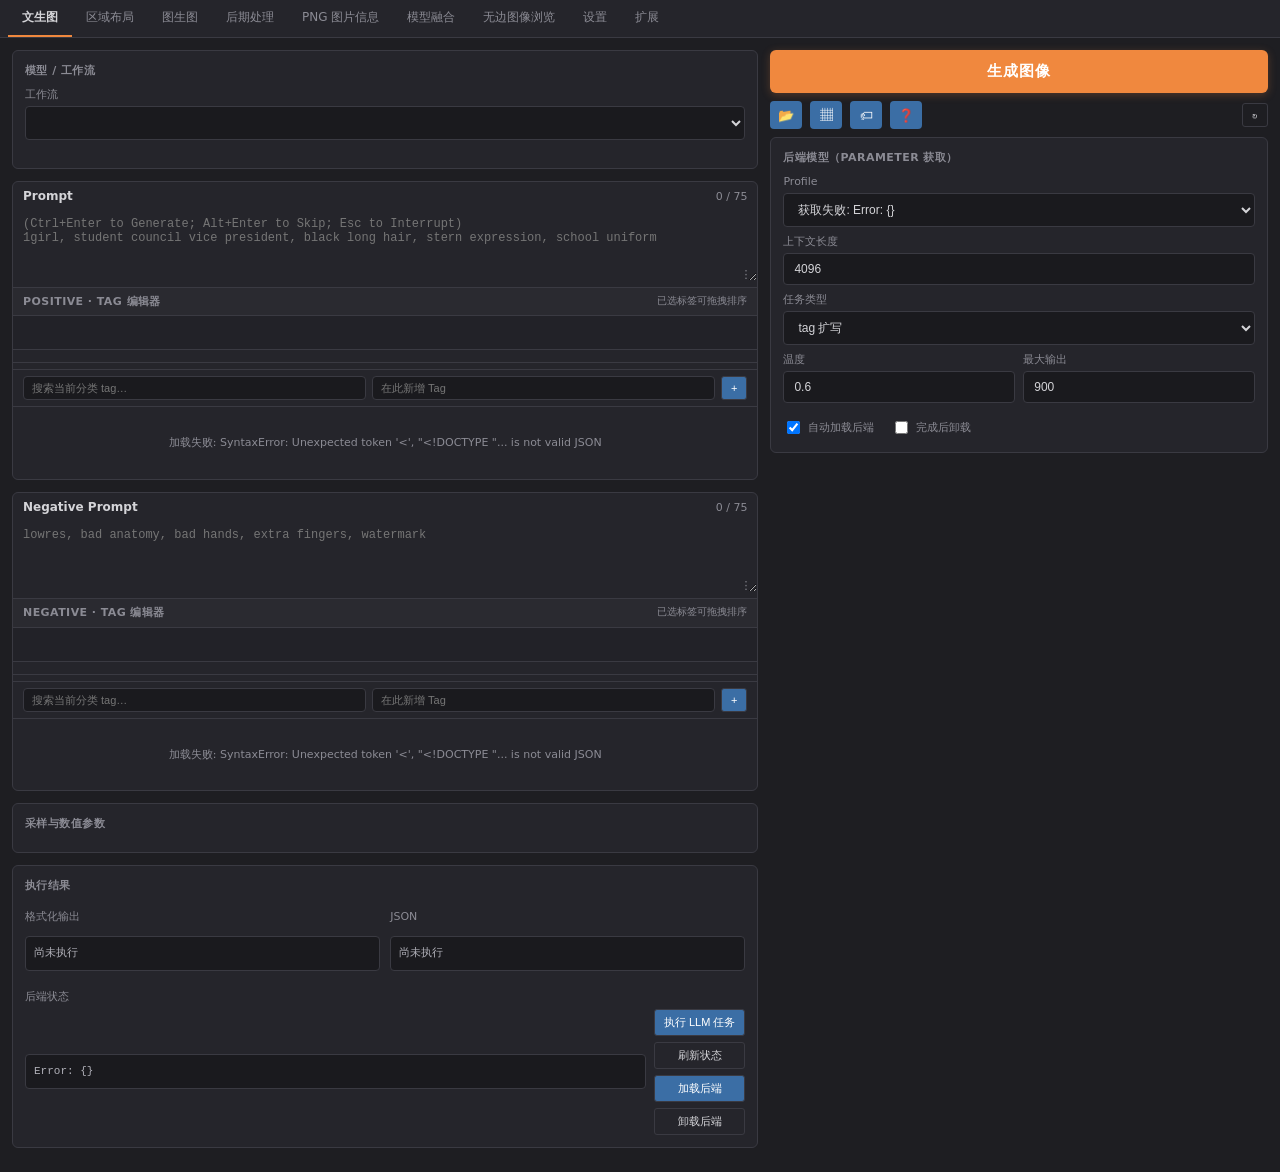
==== frontend/index.html @ 3cb5d64d "feat(region-layout): standalone ComfyUI node with in-canvas box editor StudioSuiteRegionLayout node:" ====
<!doctype html>
<html lang="zh-CN">
<head>
  <meta charset="utf-8">
  <title>webui ntr · Studio Suite</title>
  <style>
    :root {
      --bg: #1e1e22;
      --panel: #25252b;
      --panel2: #2a2a30;
      --border: #3a3a42;
      --text: #d4d4d8;
      --muted: #8b8b94;
      --accent: #f0883e;
      --accent-h: #e07020;
      --btn-blue: #3b6ea5;
      --btn-blue-h: #4a7fb8;
      --green: #4caf50;
      --chip-bg: #2a2a30;
    }
    * { box-sizing: border-box; }
    body {
      margin: 0; background: var(--bg); color: var(--text);
      font: 13px/1.45 "Segoe UI", system-ui, -apple-system, sans-serif;
    }

    /* ── top tab bar ── */
    .tabs {
      display: flex; gap: 0; background: var(--panel);
      border-bottom: 1px solid var(--border); padding: 0 8px; overflow-x: auto;
      position: sticky; top: 0; z-index: 10;
    }
    .tab {
      padding: 9px 14px; cursor: pointer; color: var(--muted);
      border-bottom: 2px solid transparent; white-space: nowrap; user-select: none;
      font-size: 12px;
    }
    .tab:hover { color: var(--text); background: rgba(255,255,255,.03); }
    .tab.active { color: var(--text); border-bottom-color: var(--accent); font-weight: 600; }
    .tab .badge { font-size: 10px; background: var(--panel2); border: 1px solid var(--border); padding: 1px 5px; border-radius: 8px; margin-left: 4px; }

    .main { display: flex; gap: 12px; padding: 12px; max-width: 1400px; margin: 0 auto; align-items: flex-start; }
    .col-left { flex: 3; min-width: 0; }
    .col-right { flex: 2; min-width: 320px; }

    textarea, input, select {
      width: 100%; box-sizing: border-box; padding: 8px 10px;
      border-radius: 4px; border: 1px solid var(--border);
      background: #1a1a1e; color: var(--text); outline: none;
      font-size: 12px;
    }
    textarea:focus, input:focus, select:focus { border-color: var(--btn-blue); }
    textarea { resize: vertical; }

    /* ── Prompt Unit: textarea + tag editor 贴装一体 ── */
    .prompt-unit {
      background: var(--panel);
      border: 1px solid var(--border);
      border-radius: 6px;
      margin-bottom: 12px;
      overflow: hidden;
    }
    .prompt-unit .prompt-wrap {
      position: relative;
      margin-bottom: 0;
      border-bottom: 1px solid var(--border);
    }
    .prompt-unit .prompt-label {
      display: flex; justify-content: space-between; align-items: center;
      font-size: 11px; color: var(--muted);
      padding: 6px 10px 3px;
    }
    .prompt-unit .prompt-label b { color: var(--text); font-weight: 600; font-size: 12px; }
    .prompt-unit .counter { font-size: 11px; color: var(--muted); }
    .prompt-unit textarea {
      min-height: 72px; font-size: 12px; padding-bottom: 20px;
      border: none; border-radius: 0; background: transparent;
      resize: vertical;
    }
    .prompt-unit textarea:focus { border: none; }
    .prompt-unit .resize-grip {
      position: absolute; right: 6px; bottom: 4px;
      color: var(--muted); font-size: 11px; cursor: ns-resize; user-select: none;
    }

    button {
      padding: 7px 12px; border: 1px solid var(--border); border-radius: 4px; cursor: pointer;
      background: var(--btn-blue); color: #fff; font-size: 12px;
    }
    button:hover { background: var(--btn-blue-h); }
    button.primary-generate {
      width: 100%; padding: 12px; font-size: 15px; font-weight: 700; letter-spacing: .08em;
      background: var(--accent); border: none; border-radius: 6px;
      box-shadow: 0 2px 8px rgba(240,136,62,.25);
    }
    button.primary-generate:hover { background: var(--accent-h); }
    button.ghost { background: transparent; border: 1px solid var(--border); color: var(--text); }
    button.ghost:hover { background: var(--panel2); }
    button.small { padding: 5px 9px; font-size: 11px; border-radius: 3px; }
    button.icon-btn { width: 32px; height: 28px; padding: 0; background: var(--btn-blue); border-radius: 4px; font-size: 13px; border: none; }

    .row { display: flex; gap: 8px; align-items: center; }
    .grid2 { display: grid; grid-template-columns: 1fr 1fr; gap: 8px; }
    .card { background: var(--panel); border: 1px solid var(--border); border-radius: 6px; padding: 12px; margin-bottom: 12px; }
    .card h3 { margin: 0 0 8px; font-size: 11px; color: var(--muted); text-transform: uppercase; letter-spacing: .04em; }
    label { display: block; font-size: 11px; color: var(--muted); margin: 7px 0 3px; }
    .inline { display: inline-flex; align-items: center; gap: 5px; margin-right: 12px; font-size: 11px; color: var(--muted); }
    .inline input[type=checkbox] { width: auto; }
    pre { white-space: pre-wrap; word-break: break-word; background: #1a1a1e; border: 1px solid var(--border); padding: 8px; border-radius: 4px; max-height: 300px; overflow: auto; font: 11px/1.5 ui-monospace, Consolas, monospace; color: #b0b0b8; }
    .muted { color: var(--muted); }
    .result-grid { display: grid; grid-template-columns: 1fr 1fr; gap: 10px; }
    .placeholder { color: var(--muted); text-align: center; padding: 40px 10px; }
    details { margin-top: 8px; }
    summary { cursor: pointer; color: var(--muted); font-size: 11px; }
    .status-dot { display: inline-block; width: 8px; height: 8px; border-radius: 999px; background: #f7c948; margin-right: 5px; vertical-align: middle; }
    .status-dot.ok { background: var(--green); }
    .status-dot.err { background: #f85149; }

    /* ── Tag Editor (inside .prompt-unit) ── */
    .tag-editor { background: transparent; }
    .tag-editor-header {
      display: flex; align-items: center; gap: 8px; padding: 6px 10px;
      border-bottom: 1px solid var(--border); background: var(--panel2);
    }
    .tag-editor-header .title { font-size: 11px; font-weight: 600; color: var(--muted); text-transform: uppercase; letter-spacing: .04em; }
    .tag-editor-header .target-hint { font-size: 10px; color: var(--muted); margin-left: auto; }
    .tag-target-btn {
      padding: 3px 9px; font-size: 11px; border-radius: 3px;
      border: 1px solid var(--border); background: transparent; color: var(--muted);
      cursor: pointer;
    }
    .tag-target-btn.active { background: var(--btn-blue); color: #fff; border-color: var(--btn-blue); }
    .tag-target-btn:hover:not(.active) { background: var(--panel2); color: var(--text); }

    .chips-row {
      display: flex; flex-wrap: wrap; gap: 5px; padding: 8px 10px;
      min-height: 34px; border-bottom: 1px solid var(--border);
      background: #222228;
    }
    .chip {
      display: inline-flex; align-items: center; gap: 4px;
      padding: 3px 8px; border-radius: 3px; font-size: 11px;
      border: 1px solid var(--border); background: var(--chip-bg);
      color: var(--text);
      user-select: none;
    }
    .chip.dragging { opacity: .4; }
    .chip .drag-handle {
      cursor: grab; color: var(--muted); font-size: 11px;
      padding: 0 2px; user-select: none; line-height: 1;
    }
    .chip .drag-handle:active { cursor: grabbing; }
    .chip .chip-en { font-weight: 600; }
    .chip .chip-zh { font-size: 10px; color: var(--muted); }
    .chip .chip-del {
      border: none; background: transparent; color: var(--muted);
      cursor: pointer; font-size: 12px; padding: 0 2px; line-height: 1;
    }
    .chip .chip-del:hover { color: #f85149; }

    .cat-tabs {
      display: flex; gap: 4px; flex-wrap: wrap; padding: 6px 10px;
      border-bottom: 1px solid var(--border);
    }
    .cat-tabs.sub { padding-top: 0; }
    .cat-tab {
      padding: 4px 10px; font-size: 11px; border-radius: 3px;
      border: 1px solid var(--border); background: transparent; color: var(--muted);
      cursor: pointer; white-space: nowrap;
    }
    .cat-tab:hover { background: var(--panel2); color: var(--text); }
    .cat-tab.active { background: var(--accent); color: #fff; border-color: var(--accent); }
    .cat-tab.sub-active { background: var(--btn-blue); color: #fff; border-color: var(--btn-blue); }

    .tag-toolbar {
      display: flex; gap: 6px; padding: 6px 10px;
      border-bottom: 1px solid var(--border); align-items: center;
    }
    .tag-toolbar input { flex: 1; font-size: 11px; padding: 5px 8px; }
    .tag-toolbar input#tagCustom { flex: 0 0 160px; }

    .tag-grid {
      display: grid; grid-template-columns: repeat(auto-fill, minmax(110px, 1fr));
      gap: 4px; padding: 8px 10px; max-height: 280px; overflow-y: auto;
    }
    .tag-cell {
      padding: 5px 7px; border-radius: 3px; border: 1px solid var(--border);
      background: var(--panel2); cursor: pointer; text-align: left;
      transition: background .1s;
    }
    .tag-cell:hover { background: var(--btn-blue); border-color: var(--btn-blue); }
    .tag-cell .en { display: block; font-size: 11px; font-weight: 600; color: var(--text); }
    .tag-cell .zh { display: block; font-size: 10px; color: var(--muted); margin-top: 1px; }
    .tag-cell:hover .zh { color: rgba(255,255,255,.7); }
    .tag-empty { grid-column: 1/-1; text-align: center; color: var(--muted); padding: 20px; font-size: 11px; }
    /* Prompt Studio 风格的拖拽态（范本：newbieXmlWizard.js） */
    .chip.is-dragging { opacity: .45; }
    .chip.is-drop-target { outline: 2px solid var(--accent); outline-offset: 1px; }
    .chips-row.is-drop-target { outline: 1px dashed var(--accent); }
  </style>
</head>
<body>

  <!-- top tab bar -->
  <div class="tabs" id="tabbar">
    <div class="tab active" data-tab="txt2img">文生图</div>
    <div class="tab" data-tab="region">区域布局</div>
    <div class="tab" data-tab="img2img">图生图</div>
    <div class="tab" data-tab="postprocess">后期处理</div>
    <div class="tab" data-tab="pnginfo">PNG 图片信息</div>
    <div class="tab" data-tab="modelmerge">模型融合</div>
    <div class="tab" data-tab="extra">无边图像浏览</div>
    <div class="tab" data-tab="settings">设置</div>
    <div class="tab" data-tab="extensions">扩展</div>
  </div>

  <!-- 文生图 panel -->
  <div class="main" id="panel-txt2img">
    <div class="col-left">

      <!-- 模型区（顶部横向，webui 原版位置） -->
      <div class="card">
        <h3>模型 / 工作流</h3>
        <label>工作流</label>
        <select id="wfSelect"><option value="">加载中…</option></select>
        <div id="wfModelRow" style="display:flex; flex-wrap:wrap; gap:10px; margin-top:8px;"></div>
        <div id="wfImageRow" style="display:flex; flex-wrap:wrap; gap:10px; margin-top:8px;"></div>
      </div>

      <div class="card" id="wfGroupCard" style="display:none;">
        <h3>功能开关 · 组</h3>
        <div class="muted" style="font-size:11px;margin-bottom:6px;">取消勾选 = 关闭该功能（组内节点 bypass）</div>
        <div id="wfGroupPanel"></div>
      </div>

      <!-- Positive Prompt Unit: 输入框 + Tag 编辑器 贴装一体（工厂生成） -->
      <div class="prompt-unit" id="posUnit">
        <div class="prompt-wrap">
          <div class="prompt-label"><b>Prompt</b><span class="counter" id="posCounter">0 / 75</span></div>
          <textarea id="positiveBox" placeholder="(Ctrl+Enter to Generate; Alt+Enter to Skip; Esc to Interrupt)&#10;1girl, student council vice president, black long hair, stern expression, school uniform"></textarea>
          <div class="resize-grip">⋮</div>
        </div>
        <div class="tag-editor" id="posEditor">
          <div class="tag-editor-header"><span class="title">Positive · Tag 编辑器</span><span class="target-hint">已选标签可拖拽排序</span></div>
          <div class="chips-row" id="posChips" data-reorder-container="pos"></div>
          <div class="cat-tabs" id="posMainCats"></div>
          <div class="cat-tabs sub" id="posSubCats"></div>
          <div class="tag-toolbar">
            <input id="posSearch" placeholder="搜索当前分类 tag…">
            <input id="posCustom" placeholder="在此新增 Tag">
            <button class="small" id="posAdd">+</button>
          </div>
          <div class="tag-grid" id="posGrid"></div>
        </div>
      </div>

      <!-- Negative Prompt Unit: 输入框 + 自己的 Tag 编辑器（工厂生成） -->
      <div class="prompt-unit" id="negUnit">
        <div class="prompt-wrap">
          <div class="prompt-label"><b>Negative Prompt</b><span class="counter" id="negCounter">0 / 75</span></div>
          <textarea id="negativeBox" placeholder="lowres, bad anatomy, bad hands, extra fingers, watermark"></textarea>
          <div class="resize-grip">⋮</div>
        </div>
        <div class="tag-editor" id="negEditor">
          <div class="tag-editor-header"><span class="title">Negative · Tag 编辑器</span><span class="target-hint">已选标签可拖拽排序</span></div>
          <div class="chips-row" id="negChips" data-reorder-container="neg"></div>
          <div class="cat-tabs" id="negMainCats"></div>
          <div class="cat-tabs sub" id="negSubCats"></div>
          <div class="tag-toolbar">
            <input id="negSearch" placeholder="搜索当前分类 tag…">
            <input id="negCustom" placeholder="在此新增 Tag">
            <button class="small" id="negAdd">+</button>
          </div>
          <div class="tag-grid" id="negGrid"></div>
        </div>
      </div>

      <!-- 采样与数值参数区（tag 编辑器下方，webui 原版位置） -->
      <div class="card">
        <h3>采样与数值参数</h3>
        <div id="wfParamGrid" class="grid2"></div>
      </div>

      <div class="card">
        <h3>执行结果</h3>
        <div class="result-grid">
          <div class="col">
            <label>格式化输出</label>
            <pre id="outputBox">尚未执行</pre>
          </div>
          <div class="col">
            <label>JSON</label>
            <pre id="jsonBox">尚未执行</pre>
          </div>
        </div>
        <label>后端状态</label>
        <div class="row" style="margin-top:4px;">
          <div style="flex:1"><pre id="statusBox" style="max-height:90px;">等待刷新状态...</pre></div>
          <div style="display:flex; flex-direction:column; gap:6px;">
            <button class="small" id="taskRunBtn">执行 LLM 任务</button>
            <button class="small ghost" id="statusBtn">刷新状态</button>
            <button class="small" id="loadBtn">加载后端</button>
            <button class="small ghost" id="unloadBtn">卸载后端</button>
          </div>
        </div>
      </div>
    </div>

    <div class="col-right">
      <button class="primary-generate" id="runBtn">生成图像</button>
      <pre id="wfStatus" style="display:none; max-height:70px; font-size:10px; margin-top:6px;">待提交</pre>
      <div id="wfResult" style="margin-top:8px;"></div>
      <div class="row" style="margin:8px 0;">
        <button class="icon-btn" title="读取提示词/风格" id="btnLoadStyle">📂</button>
        <button class="icon-btn" title="提示词矩阵 / X/Y/Z" id="btnMatrix">▦</button>
        <button class="icon-btn" title="提示词预设 / LoRA" id="btnPresets">🏷</button>
        <button class="icon-btn" title="LoRA 语法教程" id="btnLoraHelp">❓</button>
        <div style="flex:1"></div>
        <button class="small ghost" id="btnRefreshModels">↻</button>
      </div>

      <div class="card" id="loraHelpCard" style="display:none;">
        <h3>LoRA 语法教程</h3>
        <div class="muted" style="font-size:11px;margin-bottom:6px;">与 webui（A1111 / forge）一致，直接写在提示词里</div>
        <pre id="loraHelpBody" style="font-size:11px; white-space:pre-wrap; line-height:1.6; max-height:340px;"></pre>
      </div>

      <div class="card">
        <h3>后端模型（Parameter 获取）</h3>
        <label>Profile</label>
        <select id="backend_profile"><option value="">加载中...</option></select>
        <label>上下文长度</label>
        <input id="context_size" value="4096" type="number" min="0">
        <label>任务类型</label>
        <select id="task_type">
          <option value="expand_anime_tags">tag 扩写</option>
          <option value="translate_anime_tags">tag 翻译</option>
          <option value="normalize_anime_tags">tag 归一化</option>
          <option value="generate_character_design">角色设计</option>
          <option value="generate_outfit_tags">服装生成</option>
          <option value="generate_natural_caption">自然语言描述</option>
          <option value="vision_tagging">视觉打标</option>
        </select>
        <div class="grid2">
          <div>
            <label>温度</label>
            <input id="temperature" value="0.6" type="number" step="0.05">
          </div>
          <div>
            <label>最大输出</label>
            <input id="max_tokens" value="900" type="number" step="32">
          </div>
        </div>
        <div style="margin-top:8px;">
          <label class="inline"><input type="checkbox" id="auto_load_backend" checked> 自动加载后端</label>
          <label class="inline"><input type="checkbox" id="unload_after_run"> 完成后卸载</label>
        </div>
      </div>
    </div>
  </div>

  <!-- placeholder panels -->
  <div class="placeholder" id="panel-img2img" style="display:none;">图生图（待接入：对应 ComfyUI 工作流 json 导入）</div>
  <div class="placeholder" id="panel-postprocess" style="display:none;">后期处理（待接入）</div>
  <div class="placeholder" id="panel-pnginfo" style="display:none;">PNG 图片信息（待接入）</div>
  <div class="placeholder" id="panel-modelmerge" style="display:none;">模型融合（待接入）</div>
  <div class="placeholder" id="panel-extra" style="display:none;">无边图像浏览（待接入）</div>
  <div class="placeholder" id="panel-settings" style="display:none;">设置（待接入：后端加载 / 卸载 / 端口 114514）</div>
  <div class="placeholder" id="panel-extensions" style="display:none;">扩展（待接入）</div>

  <!-- 区域布局 panel -->
  <div class="main" id="panel-region" style="display:none;">
    <div class="col-left">
      <div class="card">
        <h3>参考图</h3>
        <input type="file" id="regionFile" accept="image/*" style="font-size:11px;">
        <div id="regionDropZone" tabindex="0" style="margin-top:8px; border:1px dashed var(--border); border-radius:6px; padding:10px; outline:none;">
          <div class="muted" style="font-size:11px;">点击上方选择文件 · Ctrl+V 粘贴图片 · 也可把图片拖到此处或画布</div>
          <div class="muted" id="regionImageStatus" style="font-size:11px; margin-top:4px;">未载入参考图（仍可在默认画布上画框）</div>
        </div>
        <div class="row" style="margin-top:8px;">
          <button class="small ghost" id="regionClearImage">清除参考图</button>
          <span class="muted" style="font-size:11px;">参考图只用于对准，不写入草稿；框与文本会保留</span>
        </div>
      </div>

      <div class="card">
        <h3>画框</h3>
        <div class="row" style="margin-bottom:6px; flex-wrap:wrap;">
          <button class="small ghost" id="regionUndo" title="Ctrl+Z">撤销</button>
          <button class="small ghost" id="regionRedo" title="Ctrl+Y / Ctrl+Shift+Z">重做</button>
          <button class="small ghost" id="regionDeleteAll">删除选中</button>
          <span class="muted" style="font-size:11px;">空白拖拽建框 · 单击选中 · Ctrl+点击加选 · Delete 删除</span>
        </div>
        <div id="regionStage" style="position:relative; width:100%; max-width:820px;">
          <canvas id="regionBase" style="display:block; width:100%; height:auto; border-radius:4px; background:#141416;"></canvas>
          <canvas id="regionDraw" style="position:absolute; left:0; top:0; width:100%; height:100%; cursor:crosshair; touch-action:none;"></canvas>
        </div>
        <div class="muted" id="regionCanvasHint" style="font-size:11px; margin-top:6px;"></div>
      </div>
    </div>

    <div class="col-right">
      <div class="card" id="regionProps" style="display:none;">
        <h3 id="regionSelTitle">选中框</h3>
        <label>角色</label>
        <select id="regionRole">
          <option value="obj">object（物体/人物）</option>
          <option value="text">text（画面文字）</option>
        </select>
        <div id="regionLiteralWrap" style="display:none;">
          <label>literalText（逐字内容 · 永不翻译）</label>
          <textarea id="regionLiteral" rows="2" placeholder="例如：HAPPY BIRTHDAY"></textarea>
        </div>
        <label>自然语言描述（中文）</label>
        <textarea id="regionNlZh" rows="2" placeholder="例如：左侧戴红帽的人物"></textarea>
        <label>自然语言描述（English）</label>
        <textarea id="regionNlEn" rows="2" placeholder="e.g. a person with a red hood on the left"></textarea>
        <label>Tag（插入时自动小写、空格转下划线）</label>
        <div class="row" style="align-items:stretch;">
          <input id="regionTagInput" placeholder="输入 tag 后回车">
          <button class="small" id="regionTagAdd">+</button>
        </div>
        <div class="chips-row" id="regionChips" style="padding:8px 0; border-bottom:none; background:transparent;"></div>
        <div class="muted" style="font-size:11px;">chips 可拖拽排序 · 导出时按此顺序</div>
        <label class="inline" style="margin-top:8px;"><input type="checkbox" id="regionMuted"> 静音（导出时跳过此框）</label>
        <div class="row" style="margin-top:8px;">
          <button class="small" id="regionDeleteBtn">删除此框</button>
          <span class="muted" id="regionBBoxInfo" style="font-size:11px;"></span>
        </div>
      </div>

      <div id="regionGlobal">
        <div class="card">
          <h3>全局</h3>
          <div class="grid2">
            <div>
              <label>画布宽（px）</label>
              <input id="regionCanvasW" type="number" min="16" max="4096" step="16" value="1024">
            </div>
            <div>
              <label>画布高（px）</label>
              <input id="regionCanvasH" type="number" min="16" max="4096" step="16" value="1024">
            </div>
          </div>
          <label>全局 caption（中文）</label>
          <textarea id="regionCaptionZh" rows="2" placeholder="整张图的自然语言描述"></textarea>
          <label>全局 caption（English）</label>
          <textarea id="regionCaptionEn" rows="2" placeholder="High level description of the whole image"></textarea>
          <div class="muted" style="font-size:11px; margin-top:6px;">导出时英文优先，英文为空回退中文；MOSS 要求宽高都是 16 的倍数。</div>
        </div>

        <div class="card">
          <h3>导出</h3>
          <div class="row" style="flex-wrap:wrap; margin-bottom:6px;">
            <b style="font-size:11px; min-width:86px;">MOSS layout</b>
            <button class="small" data-region-export="moss" data-region-action="copy">复制</button>
            <button class="small ghost" data-region-export="moss" data-region-action="download">下载</button>
            <button class="small ghost" data-region-export="moss" data-region-action="send">发送到正向框</button>
          </div>
          <div class="row" style="flex-wrap:wrap; margin-bottom:6px;">
            <b style="font-size:11px; min-width:86px;">Ideogram 4</b>
            <button class="small" data-region-export="ideogram" data-region-action="copy">复制</button>
            <button class="small ghost" data-region-export="ideogram" data-region-action="download">下载</button>
          </div>
          <div class="row" style="flex-wrap:wrap; margin-bottom:6px;">
            <b style="font-size:11px; min-width:86px;">通用 jsonl</b>
            <button class="small" data-region-export="jsonl" data-region-action="copy">复制</button>
            <button class="small ghost" data-region-export="jsonl" data-region-action="download">下载</button>
          </div>
          <label class="inline"><input type="checkbox" id="regionJsonlPerRegion"> jsonl 一行一 region</label>
          <div class="row" style="flex-wrap:wrap; margin:6px 0;">
            <b style="font-size:11px; min-width:86px;">Tag 行</b>
            <button class="small" data-region-export="taglines" data-region-action="copy">复制</button>
            <button class="small ghost" data-region-export="taglines" data-region-action="download">下载</button>
            <button class="small ghost" data-region-export="taglines" data-region-action="send">发送到正向框</button>
          </div>
          <div class="muted" id="regionExportStatus" style="font-size:11px; min-height:16px;"></div>
          <div class="muted" id="regionTokenInfo" style="font-size:11px; margin-top:6px;"></div>
        </div>
      </div>
    </div>
  </div>

  <script>
    const $ = (id) => document.getElementById(id);

    async function requestJson(url, options = {}) {
      const resp = await fetch(url, options);
      const data = await resp.json().catch(() => ({}));
      if (!resp.ok) throw new Error(JSON.stringify(data) || resp.statusText);
      return data;
    }

    // ── tabs ──
    document.querySelectorAll(".tab").forEach((tab) => {
      tab.addEventListener("click", () => {
        document.querySelectorAll(".tab").forEach((t) => t.classList.remove("active"));
        tab.classList.add("active");
        document.querySelectorAll(".main, .placeholder").forEach((p) => (p.style.display = "none"));
        const panel = $("panel-" + tab.dataset.tab);
        if (panel) panel.style.display = (tab.dataset.tab === "txt2img" || tab.dataset.tab === "region") ? "flex" : "block";
      });
    });

    // ── counters ──
    function tokenEstimate(text) {
      let t = 0;
      for (const ch of text) t += ch.charCodeAt(0) > 127 ? 1 : 0.3;
      return Math.round(t);
    }
    function updateCounters() {
      $("posCounter").textContent = tokenEstimate($("positiveBox").value) + " / 75";
      $("negCounter").textContent = tokenEstimate($("negativeBox").value) + " / 75";
    }
    $("positiveBox").addEventListener("input", updateCounters);
    $("negativeBox").addEventListener("input", updateCounters);

    ["positiveBox", "negativeBox"].forEach((id) => {
      $(id).addEventListener("keydown", (e) => {
        if (e.ctrlKey && e.key === "Enter") runTask();
      });
    });

    // ── 区域布局：适配器（纯函数，node 测试抽取本块）────────────────
    // == REGION_ADAPTERS_BEGIN ==
    // 不依赖 DOM；全部坐标转换集中在这里。
    window.RegionAdapters = (() => {
      const SCHEMA = "prompt-studio/region-v1";

      function rint(v) {
        const n = Math.round(v);
        return n === 0 ? 0 : n;
      }

      function asDoc(doc) {
        if (!doc || typeof doc !== "object") throw new Error("doc 无效");
        const canvas = doc.canvas || {};
        const rawW = canvas.w !== undefined ? canvas.w : canvas.width;
        const rawH = canvas.h !== undefined ? canvas.h : canvas.height;
        const w = Math.round(Number(rawW));
        const h = Math.round(Number(rawH));
        return {
          w: isFinite(w) ? w : 0,
          h: isFinite(h) ? h : 0,
          global: doc.global || {},
          regions: Array.isArray(doc.regions) ? doc.regions : [],
          image: typeof doc.image === "string" ? doc.image : "",
        };
      }

      function bboxOf(region) {
        const b = region && region.bbox;
        if (!Array.isArray(b) || b.length !== 4) return null;
        const n = b.map((v) => Number(v));
        if (n.some((v) => !isFinite(v))) return null;
        return [
          Math.max(0, Math.min(1, Math.min(n[0], n[2]))),
          Math.max(0, Math.min(1, Math.min(n[1], n[3]))),
          Math.max(0, Math.min(1, Math.max(n[0], n[2]))),
          Math.max(0, Math.min(1, Math.max(n[1], n[3]))),
        ];
      }

      function hasArea(b) {
        return !!b && b[2] - b[0] > 0 && b[3] - b[1] > 0;
      }

      function tagList(region) {
        const raw = Array.isArray(region && region.tags) ? region.tags : [];
        const out = [];
        for (const t of raw) {
          const s = typeof t === "string" ? t : (t && t.tag) || "";
          const value = String(s).trim();
          if (value) out.push(value);
        }
        return out;
      }

      function nlText(region, withTags) {
        const nl = (region && region.nl) || {};
        const en = String(nl.en || "").trim();
        const zh = String(nl.zh || "").trim();
        if (en) return en;
        if (zh) return zh;
        return withTags ? tagList(region).join(", ") : "";
      }

      function literalOf(region) {
        return typeof (region && region.literalText) === "string" ? region.literalText : "";
      }

      function activeRegions(doc) {
        const out = [];
        for (const region of doc.regions) {
          if (!region || region.muted) continue;
          const b = bboxOf(region);
          if (!hasArea(b)) continue;
          out.push({ region: region, bbox: b });
        }
        return out;
      }

      function toMoss(doc) {
        const d = asDoc(doc);
        if (!d.w || d.w % 16 !== 0) {
          throw new Error("MOSS 导出要求画布宽度是 16 的倍数（当前 " + (d.w || "未设置") + "），请在全局区调整画布尺寸");
        }
        if (!d.h || d.h % 16 !== 0) {
          throw new Error("MOSS 导出要求画布高度是 16 的倍数（当前 " + (d.h || "未设置") + "），请在全局区调整画布尺寸");
        }
        const items = [];
        for (const entry of activeRegions(d)) {
          const region = entry.region;
          const bbox = entry.bbox;
          const item = {
            label: region.role === "text" ? "text" : "object",
            caption: nlText(region, true),
            bbox: [
              rint(bbox[1] * d.h - d.h / 2),
              rint(bbox[0] * d.w - d.w / 2),
              rint(bbox[3] * d.h - d.h / 2),
              rint(bbox[2] * d.w - d.w / 2),
            ],
          };
          if (region.role === "text") {
            const literal = literalOf(region);
            if (literal) item.text = literal;
          }
          items.push(item);
        }
        return {
          summary: { meta: [], canvas: "single", caption: String(d.global.caption_en || d.global.caption_zh || "") },
          items: items,
          bbox_coord_space: "abs_centralized",
          bbox_format: "yxyx",
        };
      }

      function toIdeogram(doc) {
        const d = asDoc(doc);
        const elements = [];
        for (const entry of activeRegions(d)) {
          const region = entry.region;
          const bbox = entry.bbox;
          const box = [
            rint(bbox[1] * 1000),
            rint(bbox[0] * 1000),
            rint(bbox[3] * 1000),
            rint(bbox[2] * 1000),
          ];
          if (region.role === "text") {
            elements.push({
              type: "text",
              bbox: box,
              text: literalOf(region),
              desc: nlText(region, false),
            });
          } else {
            elements.push({ type: "obj", bbox: box, desc: nlText(region, true) });
          }
        }
        return {
          high_level_description: String(d.global.caption_en || d.global.caption_zh || ""),
          style_description: { aesthetics: "", lighting: "", photo: "", medium: "", color_palette: [] },
          compositional_deconstruction: { background: "", elements: elements },
        };
      }

      function toGenericJsonl(doc, perRegion) {
        const d = asDoc(doc);
        const caption = String(d.global.caption_en || d.global.caption_zh || "");
        const regions = activeRegions(d).map((entry) => ({
          bbox: [entry.bbox[0], entry.bbox[1], entry.bbox[2], entry.bbox[3]].map((v) => Number(v.toFixed(4))),
          prompt: nlText(entry.region, false),
          tags: tagList(entry.region),
        }));
        if (perRegion) {
          return regions
            .map((r) => JSON.stringify({ image: d.image, bbox: r.bbox, prompt: r.prompt, tags: r.tags }))
            .join("\n");
        }
        return JSON.stringify({
          image: d.image,
          width: d.w,
          height: d.h,
          caption: caption,
          regions: regions,
        });
      }

      function toTagLines(doc) {
        const d = asDoc(doc);
        const lines = [];
        for (const entry of activeRegions(d)) {
          const region = entry.region;
          const parts = [];
          const tags = tagList(region).join(", ");
          if (tags) parts.push(tags);
          const nl = nlText(region, false);
          if (nl) parts.push(nl);
          let line = parts.join(", ");
          if (region.role === "text") {
            const literal = literalOf(region);
            if (literal) line = 'text: "' + literal.replace(/"/g, '\\"') + '" | ' + line;
          }
          if (!line) continue;
          lines.push(line);
        }
        return lines.join("\n");
      }

      function parseJson(input, label) {
        if (typeof input === "string") {
          try {
            return JSON.parse(input);
          } catch (err) {
            throw new Error(label + " JSON 解析失败：" + err.message);
          }
        }
        if (input && typeof input === "object") return input;
        throw new Error(label + " 输入不是有效的 JSON");
      }

      function fromIdeogram(input) {
        const json = parseJson(input, "Ideogram");
        const elements = json && json.compositional_deconstruction && json.compositional_deconstruction.elements;
        if (!Array.isArray(elements)) throw new Error("Ideogram JSON 缺少 compositional_deconstruction.elements 数组");
        const regions = elements.map((element, index) => {
          if (!element || !Array.isArray(element.bbox) || element.bbox.length !== 4) {
            throw new Error("Ideogram elements[" + index + "] 缺少 4 项 bbox");
          }
          const n = element.bbox.map((v) => Number(v));
          if (n.some((v) => !isFinite(v))) throw new Error("Ideogram elements[" + index + "] bbox 含非法数值");
          const role = element.type === "text" ? "text" : "obj";
          return {
            id: "r" + (index + 1),
            bbox: [
              Math.max(0, Math.min(1, Math.min(n[1], n[3]) / 1000)),
              Math.max(0, Math.min(1, Math.min(n[0], n[2]) / 1000)),
              Math.max(0, Math.min(1, Math.max(n[1], n[3]) / 1000)),
              Math.max(0, Math.min(1, Math.max(n[0], n[2]) / 1000)),
            ],
            role: role,
            literalText: role === "text" && typeof element.text === "string" ? element.text : "",
            nl: { zh: "", en: typeof element.desc === "string" ? element.desc : "" },
            tags: [],
            muted: false,
            linkedTo: null,
          };
        });
        return {
          schema: SCHEMA,
          canvas: { w: 1024, h: 1024 },
          global: { caption_zh: "", caption_en: String(json.high_level_description || "") },
          regions: regions,
        };
      }

      function fromMoss(input, canvas) {
        const json = parseJson(input, "MOSS");
        if (!json || !Array.isArray(json.items)) throw new Error("MOSS JSON 缺少 items 数组");
        if (json.bbox_format && json.bbox_format !== "yxyx") {
          throw new Error("暂不支持 MOSS bbox_format=" + json.bbox_format + "（仅支持 yxyx）");
        }
        if (json.bbox_coord_space && json.bbox_coord_space !== "abs_centralized") {
          throw new Error("暂不支持 MOSS bbox_coord_space=" + json.bbox_coord_space + "（仅支持 abs_centralized）");
        }
        const size = canvas || {};
        const rawW = size.w !== undefined ? size.w : (size.width !== undefined ? size.width : (json.width || (json.canvas && json.canvas.w)));
        const rawH = size.h !== undefined ? size.h : (size.height !== undefined ? size.height : (json.height || (json.canvas && json.canvas.h)));
        const w = Math.round(Number(rawW));
        const h = Math.round(Number(rawH));
        if (!isFinite(w) || !isFinite(h) || !w || !h) {
          throw new Error("MOSS JSON 不含画布宽高，无法反归一化；请传入 {w,h}");
        }
        const regions = json.items.map((item, index) => {
          if (!item || !Array.isArray(item.bbox) || item.bbox.length !== 4) {
            throw new Error("MOSS items[" + index + "] 缺少 4 项 bbox");
          }
          const n = item.bbox.map((v) => Number(v));
          if (n.some((v) => !isFinite(v))) throw new Error("MOSS items[" + index + "] bbox 含非法数值");
          const x1 = n[1] / w + 0.5;
          const y1 = n[0] / h + 0.5;
          const x2 = n[3] / w + 0.5;
          const y2 = n[2] / h + 0.5;
          const role = item.label === "text" ? "text" : "obj";
          return {
            id: "m" + (index + 1),
            bbox: [
              Math.max(0, Math.min(1, Math.min(x1, x2))),
              Math.max(0, Math.min(1, Math.min(y1, y2))),
              Math.max(0, Math.min(1, Math.max(x1, x2))),
              Math.max(0, Math.min(1, Math.max(y1, y2))),
            ],
            role: role,
            literalText: role === "text" && typeof item.text === "string" ? item.text : "",
            nl: { zh: "", en: typeof item.caption === "string" ? item.caption : "" },
            tags: [],
            muted: false,
            linkedTo: null,
          };
        });
        return {
          schema: SCHEMA,
          canvas: { w: w, h: h },
          global: {
            caption_zh: "",
            caption_en: String((json.summary && json.summary.caption) || ""),
          },
          regions: regions,
        };
      }

      return {
        toMoss: toMoss,
        toIdeogram: toIdeogram,
        toGenericJsonl: toGenericJsonl,
        toTagLines: toTagLines,
        fromIdeogram: fromIdeogram,
        fromMoss: fromMoss,
      };
    })();
    // == REGION_ADAPTERS_END ==

    // ── 区域布局：编辑器状态 ──────────────────────────────────────
    const REGION_DRAFT_KEY = "studio_suite_region_draft";
    const REGION_SCHEMA = "prompt-studio/region-v1";
    const REGION_HANDLES = ["nw", "n", "ne", "e", "se", "s", "sw", "w"];
    const REGION_CIRCLED = "①②③④⑤⑥⑦⑧⑨⑩⑪⑫⑬⑭⑮⑯⑰⑱⑲⑳";
    const REGION_MIN_SIZE = 0.01;
    const REGION_MAX_CANVAS = 4096;

    let regionDoc = {
      schema: REGION_SCHEMA,
      canvas: { w: 1024, h: 1024 },
      global: { caption_zh: "", caption_en: "" },
      regions: [],
    };
    let regionImage = null;
    let regionImageName = "";
    let regionSelection = new Set();
    let regionPrimaryId = null;
    let regionGesture = null;
    let regionTempBox = null;
    let regionUndoStack = [];
    let regionRedoStack = [];
    let regionSaveTimer = null;
    let regionFieldBase = null;
    let regionFieldGuard = false;
    let regionChipDrag = null;

    function regionClamp(v, lo, hi) {
      return Math.min(hi, Math.max(lo, v));
    }

    function regionById(id) {
      return regionDoc.regions.find((r) => r.id === id) || null;
    }

    function regionPrimaryRegion() {
      return regionPrimaryId ? regionById(regionPrimaryId) : null;
    }

    function regionClampBox(raw) {
      if (!Array.isArray(raw) || raw.length !== 4) return null;
      const n = raw.map((v) => Number(v));
      if (n.some((v) => !isFinite(v))) return null;
      return [
        regionClamp(Math.min(n[0], n[2]), 0, 1),
        regionClamp(Math.min(n[1], n[3]), 0, 1),
        regionClamp(Math.max(n[0], n[2]), 0, 1),
        regionClamp(Math.max(n[1], n[3]), 0, 1),
      ];
    }

    function regionNewId() {
      return "r_" + Date.now().toString(36) + Math.random().toString(36).slice(2, 6);
    }

    function normalizeTag(raw) {
      return String(raw || "")
        .trim()
        .toLowerCase()
        .replace(/[\s,]+/g, "_")
        .replace(/^_+|_+$/g, "");
    }

    function regionTagValue(tag) {
      return typeof tag === "string" ? tag : (tag && tag.tag) || "";
    }

    function regionIndexLabel(index) {
      return index >= 0 && index < REGION_CIRCLED.length ? REGION_CIRCLED[index] : "(" + (index + 1) + ")";
    }

    function regionSnapshot() {
      return JSON.stringify({
        canvas: regionDoc.canvas,
        global: regionDoc.global,
        regions: regionDoc.regions,
      });
    }

    function regionSanitizeRegion(raw) {
      if (!raw || typeof raw !== "object") return null;
      const bbox = regionClampBox(raw.bbox);
      if (!bbox) return null;
      const nl = raw.nl || {};
      const tags = [];
      (Array.isArray(raw.tags) ? raw.tags : []).forEach((tag) => {
        if (typeof tag === "string") {
          const name = normalizeTag(tag);
          if (name) tags.push({ tag: name, weight: 1, source: "draft" });
        } else if (tag && tag.tag) {
          const name = normalizeTag(tag.tag);
          if (name) tags.push({ tag: name, weight: Number(tag.weight) || 1, source: String(tag.source || "draft") });
        }
      });
      return {
        id: typeof raw.id === "string" && raw.id ? raw.id : regionNewId(),
        bbox: bbox,
        role: raw.role === "text" ? "text" : "obj",
        literalText: typeof raw.literalText === "string" ? raw.literalText : "",
        nl: { zh: String(nl.zh || ""), en: String(nl.en || "") },
        tags: tags,
        muted: !!raw.muted,
        linkedTo: raw.linkedTo ? String(raw.linkedTo) : null,
      };
    }

    function regionLoadDraft() {
      let text = null;
      try {
        text = localStorage.getItem(REGION_DRAFT_KEY);
      } catch (err) {
        return;
      }
      if (!text) return;
      let data = null;
      try {
        data = JSON.parse(text);
      } catch (err) {
        return;
      }
      if (!data || !Array.isArray(data.regions)) return;
      const canvas = data.canvas || {};
      const global = data.global || {};
      regionDoc = {
        schema: REGION_SCHEMA,
        canvas: {
          w: regionClamp(Math.round(Number(canvas.w) || 1024), 16, REGION_MAX_CANVAS),
          h: regionClamp(Math.round(Number(canvas.h) || 1024), 16, REGION_MAX_CANVAS),
        },
        global: {
          caption_zh: String(global.caption_zh || ""),
          caption_en: String(global.caption_en || ""),
        },
        regions: data.regions.map(regionSanitizeRegion).filter(Boolean),
      };
      regionImageName = "";
      if (regionDoc.regions.length) {
        const note = data.imageName ? "（上次参考图：" + data.imageName + "）" : "";
        regionImageStatus("草稿已恢复：框与文本已保留；参考图不持久化，请重新载入" + note, false);
      }
    }

    function regionSaveDraft() {
      try {
        localStorage.setItem(REGION_DRAFT_KEY, JSON.stringify({
          schema: REGION_SCHEMA,
          savedAt: new Date().toISOString(),
          imageName: regionImageName,
          canvas: regionDoc.canvas,
          global: regionDoc.global,
          regions: regionDoc.regions,
        }));
      } catch (err) {
        // 隐私模式 / 配额不足时忽略
      }
    }

    function regionScheduleSave() {
      clearTimeout(regionSaveTimer);
      regionSaveTimer = setTimeout(regionSaveDraft, 400);
    }

    function regionRefreshHint() {
      const w = regionDoc.canvas.w;
      const h = regionDoc.canvas.h;
      let text = "画布 " + w + "×" + h;
      if (regionImage && regionImage.naturalWidth) {
        text += " · 参考图 " + regionImage.naturalWidth + "×" + regionImage.naturalHeight + "（按画布比例拉伸显示）";
      }
      if (w % 16 !== 0 || h % 16 !== 0) {
        text += " · 注意：宽高不是 16 的倍数，MOSS 导出会被拒绝";
      }
      $("regionCanvasHint").textContent = text;
    }

    function regionDrawBase() {
      const base = $("regionBase");
      const ctx = base.getContext("2d");
      const w = base.width;
      const h = base.height;
      ctx.clearRect(0, 0, w, h);
      ctx.fillStyle = "#141416";
      ctx.fillRect(0, 0, w, h);
      if (regionImage && regionImage.complete && regionImage.naturalWidth) {
        ctx.drawImage(regionImage, 0, 0, w, h);
        return;
      }
      ctx.strokeStyle = "rgba(255,255,255,.055)";
      ctx.lineWidth = 1;
      const step = Math.max(32, Math.round(Math.max(w, h) / 16));
      for (let x = step; x < w; x += step) {
        ctx.beginPath();
        ctx.moveTo(x + 0.5, 0);
        ctx.lineTo(x + 0.5, h);
        ctx.stroke();
      }
      for (let y = step; y < h; y += step) {
        ctx.beginPath();
        ctx.moveTo(0, y + 0.5);
        ctx.lineTo(w, y + 0.5);
        ctx.stroke();
      }
      ctx.strokeStyle = "rgba(255,255,255,.14)";
      ctx.strokeRect(0.5, 0.5, w - 1, h - 1);
    }

    function regionHandlePoint(b, name, w, h) {
      const x1 = b[0] * w;
      const x2 = b[2] * w;
      const y1 = b[1] * h;
      const y2 = b[3] * h;
      const cx = (x1 + x2) / 2;
      const cy = (y1 + y2) / 2;
      if (name === "nw") return { x: x1, y: y1 };
      if (name === "n") return { x: cx, y: y1 };
      if (name === "ne") return { x: x2, y: y1 };
      if (name === "e") return { x: x2, y: cy };
      if (name === "se") return { x: x2, y: y2 };
      if (name === "s") return { x: cx, y: y2 };
      if (name === "sw") return { x: x1, y: y2 };
      return { x: x1, y: cy };
    }

    function regionHandleCursor(name) {
      if (name === "n" || name === "s") return "ns-resize";
      if (name === "e" || name === "w") return "ew-resize";
      if (name === "nw" || name === "se") return "nwse-resize";
      return "nesw-resize";
    }

    function regionRender() {
      const draw = $("regionDraw");
      if (!draw) return;
      const ctx = draw.getContext("2d");
      const w = draw.width || regionDoc.canvas.w;
      const h = draw.height || regionDoc.canvas.h;
      if (!w || !h) return;
      ctx.clearRect(0, 0, w, h);
      const rect = draw.getBoundingClientRect();
      const sf = rect.width > 0 ? w / rect.width : 1;
      const line = Math.max(1, 1.5 * sf);

      regionDoc.regions.forEach((region, index) => {
        const b = regionClampBox(region.bbox);
        if (!b) return;
        const x = b[0] * w;
        const y = b[1] * h;
        const bw = (b[2] - b[0]) * w;
        const bh = (b[3] - b[1]) * h;
        const selected = regionSelection.has(region.id);
        ctx.save();
        ctx.fillStyle = region.muted
          ? "rgba(139,139,148,.06)"
          : (selected ? "rgba(240,136,62,.16)" : "rgba(59,110,165,.12)");
        ctx.fillRect(x, y, bw, bh);
        ctx.lineWidth = selected ? line * 2 : line;
        ctx.setLineDash(region.muted ? [4 * sf, 4 * sf] : []);
        ctx.strokeStyle = region.muted
          ? "#8b8b94"
          : (selected ? "#f0883e" : (region.role === "text" ? "#4caf50" : "#7aa2f7"));
        ctx.strokeRect(x, y, bw, bh);
        ctx.setLineDash([]);

        const label = regionIndexLabel(index);
        const fontSize = Math.max(10 * sf, Math.min(18 * sf, Math.max(10 * sf, Math.min(bw, bh) * 0.35)));
        ctx.font = "600 " + fontSize + 'px "Segoe UI", system-ui, sans-serif';
        const textWidth = ctx.measureText(label).width;
        const padX = fontSize * 0.28;
        const padY = fontSize * 0.18;
        const badgeX = Math.max(0, Math.min(w - textWidth - padX * 2, x + line));
        const badgeY = Math.max(0, Math.min(h - fontSize - padY * 2, y + line));
        ctx.fillStyle = "rgba(20,20,22,.82)";
        ctx.fillRect(badgeX, badgeY, textWidth + padX * 2, fontSize + padY * 2);
        ctx.fillStyle = region.muted ? "#8b8b94" : (selected ? "#f0883e" : "#e6e6ea");
        ctx.textBaseline = "top";
        ctx.fillText(label, badgeX + padX, badgeY + padY);
        ctx.restore();
      });

      if (regionTempBox) {
        const b = regionTempBox;
        ctx.save();
        ctx.strokeStyle = "#f0883e";
        ctx.lineWidth = line * 1.5;
        ctx.setLineDash([6 * sf, 4 * sf]);
        ctx.strokeRect(b[0] * w, b[1] * h, (b[2] - b[0]) * w, (b[3] - b[1]) * h);
        ctx.restore();
      }

      if (regionSelection.size === 1 && regionPrimaryId) {
        const region = regionById(regionPrimaryId);
        const b = region ? regionClampBox(region.bbox) : null;
        if (b) {
          const hs = 9 * sf;
          ctx.save();
          ctx.fillStyle = "#f0883e";
          ctx.strokeStyle = "#141416";
          ctx.lineWidth = line;
          REGION_HANDLES.forEach((name) => {
            const p = regionHandlePoint(b, name, w, h);
            ctx.fillRect(p.x - hs / 2, p.y - hs / 2, hs, hs);
            ctx.strokeRect(p.x - hs / 2, p.y - hs / 2, hs, hs);
          });
          ctx.restore();
        }
      }
    }

    function regionApplyCanvasSize() {
      const w = regionClamp(Math.round(Number(regionDoc.canvas.w) || 1024), 16, REGION_MAX_CANVAS);
      const h = regionClamp(Math.round(Number(regionDoc.canvas.h) || 1024), 16, REGION_MAX_CANVAS);
      regionDoc.canvas = { w: w, h: h };
      const base = $("regionBase");
      const draw = $("regionDraw");
      if (base.width !== w || base.height !== h) {
        base.width = w;
        base.height = h;
      }
      if (draw.width !== w || draw.height !== h) {
        draw.width = w;
        draw.height = h;
      }
      regionDrawBase();
      regionRefreshHint();
      regionRender();
    }

    function regionSyncGlobalInputs() {
      $("regionCanvasW").value = regionDoc.canvas.w;
      $("regionCanvasH").value = regionDoc.canvas.h;
      $("regionCaptionZh").value = regionDoc.global.caption_zh || "";
      $("regionCaptionEn").value = regionDoc.global.caption_en || "";
    }

    function regionSetCanvasDimension(key, raw, input) {
      const parsed = Number(raw);
      if (!isFinite(parsed)) {
        if (input) input.value = regionDoc.canvas[key];
        return;
      }
      const value = regionClamp(Math.round(parsed), 16, REGION_MAX_CANVAS);
      if (regionDoc.canvas[key] === value) {
        if (input) input.value = value;
        return;
      }
      const before = regionSnapshot();
      regionDoc.canvas[key] = value;
      regionCommitHistory(before);
      regionApplyCanvasSize();
      if (input) input.value = value;
      regionUpdateTokens();
      regionScheduleSave();
    }

    function regionRefreshBBoxInfo(region) {
      const target = region || regionPrimaryRegion();
      if (!target) return;
      const b = regionClampBox(target.bbox);
      if (!b) return;
      $("regionBBoxInfo").textContent = "bbox " + b.map((v) => v.toFixed(3)).join(", ");
    }

    function regionRenderChips() {
      const host = $("regionChips");
      host.innerHTML = "";
      const region = regionPrimaryRegion();
      if (!region) return;
      const tags = Array.isArray(region.tags) ? region.tags : [];
      tags.forEach((tag, index) => {
        const chip = document.createElement("span");
        chip.className = "chip";
        chip.draggable = true;
        chip.setAttribute("data-region-tag-index", String(index));
        const handle = document.createElement("span");
        handle.className = "drag-handle";
        handle.textContent = "✥";
        handle.title = "拖拽排序";
        chip.appendChild(handle);
        const label = document.createElement("span");
        label.className = "chip-en";
        label.textContent = regionTagValue(tag);
        chip.appendChild(label);
        const del = document.createElement("button");
        del.className = "chip-del";
        del.textContent = "×";
        del.addEventListener("click", () => regionRemoveTag(index));
        chip.appendChild(del);
        host.appendChild(chip);
      });
    }

    function regionRefreshSelectionFields() {
      const region = regionPrimaryRegion();
      if (!region) return;
      regionFieldGuard = true;
      $("regionRole").value = region.role === "text" ? "text" : "obj";
      $("regionLiteral").value = region.literalText || "";
      $("regionNlZh").value = (region.nl || {}).zh || "";
      $("regionNlEn").value = (region.nl || {}).en || "";
      $("regionMuted").checked = !!region.muted;
      $("regionLiteralWrap").style.display = region.role === "text" ? "block" : "none";
      regionRefreshBBoxInfo(region);
      regionRenderChips();
      regionFieldGuard = false;
    }

    function regionUpdateSelectionPanel() {
      const region = regionPrimaryRegion();
      const hasSelection = regionSelection.size > 0 && !!region;
      $("regionProps").style.display = hasSelection ? "block" : "none";
      $("regionGlobal").style.display = hasSelection ? "none" : "block";
      if (!hasSelection) {
        $("regionSelTitle").textContent = "选中框";
        return;
      }
      const index = regionDoc.regions.indexOf(region);
      $("regionSelTitle").textContent = regionSelection.size > 1
        ? "已选 " + regionSelection.size + " 个 · 属性编辑 " + regionIndexLabel(index)
        : "选中框 " + regionIndexLabel(index);
      regionRefreshSelectionFields();
    }

    function regionUpdateUndoButtons() {
      const undo = $("regionUndo");
      const redo = $("regionRedo");
      if (undo) undo.disabled = regionUndoStack.length === 0;
      if (redo) redo.disabled = regionRedoStack.length === 0;
    }

    function regionPushUndo(snapshot) {
      regionUndoStack.push(snapshot);
      if (regionUndoStack.length > 50) regionUndoStack.shift();
      regionRedoStack.length = 0;
      regionUpdateUndoButtons();
    }

    function regionCommitHistory(before) {
      if (typeof before !== "string" || before === regionSnapshot()) return false;
      regionPushUndo(before);
      return true;
    }

    function regionFieldBegin() {
      if (regionFieldGuard) return;
      if (regionFieldBase === null) regionFieldBase = regionSnapshot();
    }

    function regionFieldEnd() {
      if (regionFieldGuard) return;
      const before = regionFieldBase;
      regionFieldBase = null;
      if (before !== null) regionCommitHistory(before);
    }

    function regionRestore(snapshot) {
      let data = null;
      try {
        data = JSON.parse(snapshot);
      } catch (err) {
        return;
      }
      const canvas = data.canvas || {};
      const global = data.global || {};
      regionDoc.canvas = {
        w: regionClamp(Math.round(Number(canvas.w) || 1024), 16, REGION_MAX_CANVAS),
        h: regionClamp(Math.round(Number(canvas.h) || 1024), 16, REGION_MAX_CANVAS),
      };
      regionDoc.global = {
        caption_zh: String(global.caption_zh || ""),
        caption_en: String(global.caption_en || ""),
      };
      regionDoc.regions = Array.isArray(data.regions) ? data.regions.map(regionSanitizeRegion).filter(Boolean) : [];
      regionSelection = new Set(Array.from(regionSelection).filter((id) => regionDoc.regions.some((r) => r.id === id)));
      if (!regionDoc.regions.some((r) => r.id === regionPrimaryId)) {
        regionPrimaryId = regionSelection.size ? Array.from(regionSelection)[0] : null;
      }
      regionApplyCanvasSize();
      regionSyncGlobalInputs();
      regionUpdateSelectionPanel();
      regionUpdateTokens();
      regionScheduleSave();
    }

    function regionUndoAction() {
      if (!regionUndoStack.length) return;
      regionRedoStack.push(regionSnapshot());
      if (regionRedoStack.length > 50) regionRedoStack.shift();
      const snapshot = regionUndoStack.pop();
      regionRestore(snapshot);
      regionUpdateUndoButtons();
    }

    function regionRedoAction() {
      if (!regionRedoStack.length) return;
      regionUndoStack.push(regionSnapshot());
      if (regionUndoStack.length > 50) regionUndoStack.shift();
      const snapshot = regionRedoStack.pop();
      regionRestore(snapshot);
      regionUpdateUndoButtons();
    }

    function regionDeleteSelected() {
      if (!regionSelection.size) return;
      const before = regionSnapshot();
      regionDoc.regions = regionDoc.regions.filter((r) => !regionSelection.has(r.id));
      regionSelection.clear();
      regionPrimaryId = null;
      regionCommitHistory(before);
      regionUpdateSelectionPanel();
      regionRender();
      regionUpdateTokens();
      regionScheduleSave();
    }

    function regionAddTag(raw) {
      const region = regionPrimaryRegion();
      if (!region) return;
      const tag = normalizeTag(raw);
      if (!tag) return;
      if (!Array.isArray(region.tags)) region.tags = [];
      if (region.tags.some((t) => regionTagValue(t) === tag)) return;
      const before = regionSnapshot();
      region.tags.push({ tag: tag, weight: 1, source: "manual" });
      regionCommitHistory(before);
      regionRenderChips();
      regionUpdateTokens();
      regionScheduleSave();
    }

    function regionRemoveTag(index) {
      const region = regionPrimaryRegion();
      if (!region || !Array.isArray(region.tags)) return;
      const before = regionSnapshot();
      region.tags.splice(index, 1);
      regionCommitHistory(before);
      regionRenderChips();
      regionUpdateTokens();
      regionScheduleSave();
    }

    function regionReorderTag(from, to) {
      const region = regionPrimaryRegion();
      if (!region || !Array.isArray(region.tags)) return;
      if (from === to || from < 0 || to < 0 || from >= region.tags.length || to >= region.tags.length) return;
      const before = regionSnapshot();
      const moved = region.tags.splice(from, 1)[0];
      region.tags.splice(to, 0, moved);
      regionCommitHistory(before);
      regionRenderChips();
      regionUpdateTokens();
      regionScheduleSave();
    }

    function regionPoint(e) {
      const draw = $("regionDraw");
      const rect = draw.getBoundingClientRect();
      if (!rect.width || !rect.height) return null;
      return {
        x: (e.clientX - rect.left) * draw.width / rect.width,
        y: (e.clientY - rect.top) * draw.height / rect.height,
      };
    }

    function regionNormPoint(point) {
      return {
        x: regionClamp(point.x / regionDoc.canvas.w, 0, 1),
        y: regionClamp(point.y / regionDoc.canvas.h, 0, 1),
      };
    }

    function regionHandleAt(point) {
      if (regionSelection.size !== 1 || !regionPrimaryId) return null;
      const region = regionById(regionPrimaryId);
      const b = region ? regionClampBox(region.bbox) : null;
      if (!b) return null;
      const draw = $("regionDraw");
      const rect = draw.getBoundingClientRect();
      const sf = rect.width > 0 ? draw.width / rect.width : 1;
      const tolerance = 7 * sf;
      for (const name of REGION_HANDLES) {
        const hp = regionHandlePoint(b, name, draw.width, draw.height);
        if (Math.abs(point.x - hp.x) <= tolerance && Math.abs(point.y - hp.y) <= tolerance) return name;
      }
      return null;
    }

    function regionHitTest(normPoint) {
      for (let i = regionDoc.regions.length - 1; i >= 0; i -= 1) {
        const region = regionDoc.regions[i];
        const b = regionClampBox(region.bbox);
        if (b && normPoint.x >= b[0] && normPoint.x <= b[2] && normPoint.y >= b[1] && normPoint.y <= b[3]) {
          return region;
        }
      }
      return null;
    }

    function regionBoxFromPoints(a, b) {
      return [
        Math.min(a.x, b.x),
        Math.min(a.y, b.y),
        Math.max(a.x, b.x),
        Math.max(a.y, b.y),
      ];
    }

    function regionPointerDown(e) {
      if (e.button !== 0) return;
      const point = regionPoint(e);
      if (!point) return;
      e.preventDefault();
      const draw = $("regionDraw");
      if (draw.setPointerCapture) {
        try {
          draw.setPointerCapture(e.pointerId);
        } catch (err) {
          // ignore
        }
      }
      const normPoint = regionNormPoint(point);

      const handle = regionHandleAt(point);
      if (handle) {
        const region = regionPrimaryRegion();
        const b = region ? regionClampBox(region.bbox) : null;
        if (region && b) {
          const before = regionSnapshot();
          regionPushUndo(before);
          regionGesture = { mode: "resize", handle: handle, id: region.id, start: normPoint, startBBox: b.slice(), snapshot: before };
        }
        return;
      }

      const hit = regionHitTest(normPoint);
      if (hit) {
        if (e.ctrlKey || e.metaKey) {
          if (regionSelection.has(hit.id)) {
            regionSelection.delete(hit.id);
            if (regionPrimaryId === hit.id) {
              regionPrimaryId = regionSelection.size ? Array.from(regionSelection)[regionSelection.size - 1] : null;
            }
          } else {
            regionSelection.add(hit.id);
            regionPrimaryId = hit.id;
          }
          regionUpdateSelectionPanel();
          regionRender();
          return;
        }
        if (!regionSelection.has(hit.id)) {
          regionSelection = new Set([hit.id]);
          regionPrimaryId = hit.id;
          regionUpdateSelectionPanel();
        }
        const starts = {};
        regionSelection.forEach((id) => {
          const r = regionById(id);
          const b = r ? regionClampBox(r.bbox) : null;
          if (b) starts[id] = b.slice();
        });
        const before = regionSnapshot();
        regionPushUndo(before);
        regionGesture = { mode: "move", start: normPoint, starts: starts, snapshot: before };
        return;
      }

      if (!(e.ctrlKey || e.metaKey)) {
        regionSelection.clear();
        regionPrimaryId = null;
      }
      regionUpdateSelectionPanel();
      regionGesture = { mode: "create", start: normPoint };
      regionTempBox = [normPoint.x, normPoint.y, normPoint.x, normPoint.y];
      regionRender();
    }

    function regionPointerMove(e) {
      const gesture = regionGesture;
      const point = regionPoint(e);
      if (!point) return;
      const normPoint = regionNormPoint(point);
      const draw = $("regionDraw");

      if (!gesture) {
        const handle = regionHandleAt(point);
        if (handle) {
          draw.style.cursor = regionHandleCursor(handle);
        } else if (regionHitTest(normPoint)) {
          draw.style.cursor = "move";
        } else {
          draw.style.cursor = "crosshair";
        }
        return;
      }

      e.preventDefault();
      if (gesture.mode === "create") {
        regionTempBox = regionBoxFromPoints(gesture.start, normPoint);
        regionRender();
        return;
      }

      if (gesture.mode === "move") {
        let dx = normPoint.x - gesture.start.x;
        let dy = normPoint.y - gesture.start.y;
        let minDx = -1;
        let maxDx = 1;
        let minDy = -1;
        let maxDy = 1;
        Object.values(gesture.starts).forEach((b) => {
          minDx = Math.max(minDx, -b[0]);
          maxDx = Math.min(maxDx, 1 - b[2]);
          minDy = Math.max(minDy, -b[1]);
          maxDy = Math.min(maxDy, 1 - b[3]);
        });
        dx = regionClamp(dx, minDx, maxDx);
        dy = regionClamp(dy, minDy, maxDy);
        Object.entries(gesture.starts).forEach(([id, b]) => {
          const region = regionById(id);
          if (!region) return;
          region.bbox = [b[0] + dx, b[1] + dy, b[2] + dx, b[3] + dy];
        });
        regionRefreshBBoxInfo();
        regionRender();
        regionScheduleSave();
        return;
      }

      if (gesture.mode === "resize") {
        const region = regionById(gesture.id);
        if (!region) return;
        const b = gesture.startBBox;
        let x1 = b[0];
        let y1 = b[1];
        let x2 = b[2];
        let y2 = b[3];
        if (gesture.handle.indexOf("w") >= 0) x1 = normPoint.x;
        if (gesture.handle.indexOf("e") >= 0) x2 = normPoint.x;
        if (gesture.handle.indexOf("n") >= 0) y1 = normPoint.y;
        if (gesture.handle.indexOf("s") >= 0) y2 = normPoint.y;
        let nx1 = Math.min(x1, x2);
        let nx2 = Math.max(x1, x2);
        let ny1 = Math.min(y1, y2);
        let ny2 = Math.max(y1, y2);
        if (nx2 - nx1 < REGION_MIN_SIZE) {
          if (gesture.handle.indexOf("w") >= 0) nx1 = nx2 - REGION_MIN_SIZE;
          else nx2 = nx1 + REGION_MIN_SIZE;
        }
        if (ny2 - ny1 < REGION_MIN_SIZE) {
          if (gesture.handle.indexOf("n") >= 0) ny1 = ny2 - REGION_MIN_SIZE;
          else ny2 = ny1 + REGION_MIN_SIZE;
        }
        region.bbox = [
          regionClamp(nx1, 0, 1),
          regionClamp(ny1, 0, 1),
          regionClamp(nx2, 0, 1),
          regionClamp(ny2, 0, 1),
        ];
        regionRefreshBBoxInfo();
        regionRender();
        regionScheduleSave();
      }
    }

    function regionPointerUp() {
      const gesture = regionGesture;
      if (!gesture) return;
      regionGesture = null;
      $("regionDraw").style.cursor = "crosshair";

      if (gesture.mode === "create") {
        const box = regionTempBox;
        regionTempBox = null;
        const bigEnough = box
          && (box[2] - box[0]) * regionDoc.canvas.w >= 4
          && (box[3] - box[1]) * regionDoc.canvas.h >= 4;
        if (bigEnough) {
          const before = regionSnapshot();
          const region = {
            id: regionNewId(),
            bbox: regionClampBox(box),
            role: "obj",
            literalText: "",
            nl: { zh: "", en: "" },
            tags: [],
            muted: false,
            linkedTo: null,
          };
          regionDoc.regions.push(region);
          regionSelection = new Set([region.id]);
          regionPrimaryId = region.id;
          regionCommitHistory(before);
          regionUpdateSelectionPanel();
        } else {
          regionSelection.clear();
          regionPrimaryId = null;
          regionUpdateSelectionPanel();
        }
        regionRender();
        regionUpdateTokens();
        regionScheduleSave();
        return;
      }

      if (gesture.snapshot && gesture.snapshot === regionSnapshot()
        && regionUndoStack.length && regionUndoStack[regionUndoStack.length - 1] === gesture.snapshot) {
        regionUndoStack.pop();
        regionUpdateUndoButtons();
      }
      regionUpdateTokens();
      regionScheduleSave();
    }

    function regionExportDoc() {
      return {
        schema: REGION_SCHEMA,
        canvas: { w: regionDoc.canvas.w, h: regionDoc.canvas.h },
        global: { caption_zh: regionDoc.global.caption_zh, caption_en: regionDoc.global.caption_en },
        regions: regionDoc.regions.map((r) => ({
          id: r.id,
          bbox: (r.bbox || []).slice(),
          role: r.role,
          literalText: r.literalText,
          nl: { zh: (r.nl || {}).zh || "", en: (r.nl || {}).en || "" },
          tags: (r.tags || []).map((t) => (
            typeof t === "string"
              ? { tag: t, weight: 1, source: "manual" }
              : { tag: t.tag, weight: t.weight, source: t.source }
          )),
          muted: !!r.muted,
          linkedTo: r.linkedTo || null,
        })),
        image: regionImageName || "",
      };
    }

    function regionExportStatus(message, isError) {
      const el = $("regionExportStatus");
      el.textContent = message;
      el.style.color = isError ? "#f85149" : "";
    }

    function regionExportPayload(kind) {
      const adapters = window.RegionAdapters;
      const doc = regionExportDoc();
      if (kind === "moss") {
        return { text: JSON.stringify(adapters.toMoss(doc), null, 2), filename: "region-moss.json" };
      }
      if (kind === "ideogram") {
        return { text: JSON.stringify(adapters.toIdeogram(doc), null, 2), filename: "region-ideogram.json" };
      }
      if (kind === "jsonl") {
        const perRegion = $("regionJsonlPerRegion").checked;
        return {
          text: adapters.toGenericJsonl(doc, perRegion),
          filename: perRegion ? "region-generic-per-region.jsonl" : "region-generic.jsonl",
        };
      }
      return { text: adapters.toTagLines(doc), filename: "region-taglines.txt" };
    }

    function regionDownload(filename, text) {
      const type = filename.endsWith(".json")
        ? "application/json;charset=utf-8"
        : (filename.endsWith(".jsonl") ? "application/x-ndjson;charset=utf-8" : "text/plain;charset=utf-8");
      const blob = new Blob([text], { type: type });
      const url = URL.createObjectURL(blob);
      const link = document.createElement("a");
      link.href = url;
      link.download = filename;
      document.body.appendChild(link);
      link.click();
      link.remove();
      setTimeout(() => URL.revokeObjectURL(url), 1000);
    }

    async function regionCopyText(text) {
      try {
        if (!navigator.clipboard || !navigator.clipboard.writeText) throw new Error("剪贴板不可用");
        await navigator.clipboard.writeText(text);
        regionExportStatus("已复制到剪贴板");
      } catch (err) {
        const area = document.createElement("textarea");
        area.value = text;
        area.style.cssText = "position:fixed; left:-9999px; top:0;";
        document.body.appendChild(area);
        area.select();
        let ok = false;
        try {
          ok = document.execCommand("copy");
        } catch (copyErr) {
          ok = false;
        }
        area.remove();
        regionExportStatus(ok ? "已复制到剪贴板" : "复制失败：" + String((err && err.message) || err), !ok);
      }
    }

    async function regionRunExport(kind, action) {
      let payload = null;
      try {
        payload = regionExportPayload(kind);
      } catch (err) {
        regionExportStatus(err.message || String(err), true);
        return;
      }
      if (action === "copy") {
        await regionCopyText(payload.text);
      } else if (action === "download") {
        regionDownload(payload.filename, payload.text);
        regionExportStatus("已下载 " + payload.filename);
      } else if (action === "send") {
        $("positiveBox").value = payload.text;
        updateCounters();
        regionExportStatus("已写入正向提示词框（" + payload.text.length + " 字符）");
      }
    }

    function regionUpdateTokens() {
      const host = $("regionTokenInfo");
      if (!host) return;
      const adapters = window.RegionAdapters;
      const doc = regionExportDoc();
      const parts = [];
      try {
        parts.push("MOSS ≈ " + tokenEstimate(JSON.stringify(adapters.toMoss(doc))) + " tok");
      } catch (err) {
        parts.push("MOSS：画布宽高需为 16 的倍数");
      }
      try {
        parts.push("Ideogram ≈ " + tokenEstimate(JSON.stringify(adapters.toIdeogram(doc))) + " tok");
      } catch (err) {
        // ignore
      }
      parts.push("JSONL ≈ " + tokenEstimate(adapters.toGenericJsonl(doc, $("regionJsonlPerRegion").checked)) + " tok");
      parts.push("Tag 行 ≈ " + tokenEstimate(adapters.toTagLines(doc)) + " tok");
      host.textContent = parts.join(" · ");
    }

    function regionImageStatus(message, isError) {
      const el = $("regionImageStatus");
      el.textContent = message;
      el.style.color = isError ? "#f85149" : "";
    }

    function regionLoadImageFile(file) {
      if (!file) return;
      if (file.type && file.type.indexOf("image/") !== 0) {
        regionImageStatus("请选择图片文件", true);
        return;
      }
      const reader = new FileReader();
      reader.onload = () => {
        const img = new Image();
        img.onload = () => {
          regionImage = img;
          regionImageName = file.name || "pasted.png";
          regionDrawBase();
          regionRefreshHint();
          regionRender();
          regionImageStatus("已载入：" + regionImageName + "（" + img.naturalWidth + "×" + img.naturalHeight + "）；参考图不写入草稿", false);
        };
        img.onerror = () => regionImageStatus("图片解码失败", true);
        img.src = String(reader.result);
      };
      reader.onerror = () => regionImageStatus("读取文件失败", true);
      reader.readAsDataURL(file);
    }

    function regionClearImage() {
      regionImage = null;
      regionImageName = "";
      regionDrawBase();
      regionRefreshHint();
      regionRender();
      regionImageStatus("未载入参考图（仍可在默认画布上画框）", false);
      regionScheduleSave();
    }

    function regionBindUi() {
      $("regionFile").addEventListener("change", (e) => {
        const file = e.target.files && e.target.files[0];
        regionLoadImageFile(file);
      });

      const dropZone = $("regionDropZone");
      const stage = $("regionStage");
      [dropZone, stage].forEach((el) => {
        el.addEventListener("dragover", (e) => {
          e.preventDefault();
          if (el === dropZone) dropZone.style.borderColor = "var(--accent)";
        });
        el.addEventListener("dragleave", () => {
          if (el === dropZone) dropZone.style.borderColor = "var(--border)";
        });
        el.addEventListener("drop", (e) => {
          e.preventDefault();
          if (el === dropZone) dropZone.style.borderColor = "var(--border)";
          const file = e.dataTransfer && e.dataTransfer.files && e.dataTransfer.files[0];
          regionLoadImageFile(file);
        });
      });

      function pasteImage(e) {
        const target = e.target;
        const editable = target && (target.tagName === "INPUT" || target.tagName === "TEXTAREA" || target.isContentEditable);
        if (editable) return;
        const items = (e.clipboardData || {}).items || [];
        for (const item of items) {
          if (item.type && item.type.indexOf("image/") === 0) {
            e.preventDefault();
            regionLoadImageFile(item.getAsFile());
            return;
          }
        }
      }
      dropZone.addEventListener("paste", pasteImage);
      document.addEventListener("paste", (e) => {
        if (e.defaultPrevented) return;
        const panel = $("panel-region");
        if (!panel || panel.style.display === "none") return;
        pasteImage(e);
      });

      $("regionClearImage").addEventListener("click", regionClearImage);
      $("regionUndo").addEventListener("click", regionUndoAction);
      $("regionRedo").addEventListener("click", regionRedoAction);
      $("regionDeleteAll").addEventListener("click", regionDeleteSelected);
      $("regionDeleteBtn").addEventListener("click", regionDeleteSelected);

      const draw = $("regionDraw");
      draw.addEventListener("pointerdown", regionPointerDown);
      draw.addEventListener("pointermove", regionPointerMove);
      draw.addEventListener("pointerup", regionPointerUp);
      draw.addEventListener("pointercancel", regionPointerUp);
      draw.addEventListener("pointerleave", () => {
        if (!regionGesture) draw.style.cursor = "crosshair";
      });

      $("regionCanvasW").addEventListener("change", () => {
        regionSetCanvasDimension("w", $("regionCanvasW").value, $("regionCanvasW"));
      });
      $("regionCanvasH").addEventListener("change", () => {
        regionSetCanvasDimension("h", $("regionCanvasH").value, $("regionCanvasH"));
      });

      ["regionCaptionZh", "regionCaptionEn"].forEach((id) => {
        const el = $(id);
        el.addEventListener("focus", regionFieldBegin);
        el.addEventListener("blur", regionFieldEnd);
        el.addEventListener("input", () => {
          if (regionFieldGuard) return;
          regionDoc.global[id === "regionCaptionZh" ? "caption_zh" : "caption_en"] = el.value;
          regionUpdateTokens();
          regionScheduleSave();
        });
      });

      ["regionLiteral", "regionNlZh", "regionNlEn"].forEach((id) => {
        const el = $(id);
        el.addEventListener("focus", regionFieldBegin);
        el.addEventListener("blur", regionFieldEnd);
      });

      $("regionLiteral").addEventListener("input", () => {
        if (regionFieldGuard) return;
        const region = regionPrimaryRegion();
        if (!region) return;
        region.literalText = $("regionLiteral").value;
        regionUpdateTokens();
        regionScheduleSave();
      });

      $("regionNlZh").addEventListener("input", () => {
        if (regionFieldGuard) return;
        const region = regionPrimaryRegion();
        if (!region) return;
        region.nl = region.nl || { zh: "", en: "" };
        region.nl.zh = $("regionNlZh").value;
        regionUpdateTokens();
        regionScheduleSave();
      });

      $("regionNlEn").addEventListener("input", () => {
        if (regionFieldGuard) return;
        const region = regionPrimaryRegion();
        if (!region) return;
        region.nl = region.nl || { zh: "", en: "" };
        region.nl.en = $("regionNlEn").value;
        regionUpdateTokens();
        regionScheduleSave();
      });

      $("regionRole").addEventListener("change", () => {
        if (regionFieldGuard) return;
        const region = regionPrimaryRegion();
        if (!region) return;
        const before = regionSnapshot();
        region.role = $("regionRole").value === "text" ? "text" : "obj";
        $("regionLiteralWrap").style.display = region.role === "text" ? "block" : "none";
        regionCommitHistory(before);
        regionRender();
        regionUpdateTokens();
        regionScheduleSave();
      });

      $("regionMuted").addEventListener("change", () => {
        if (regionFieldGuard) return;
        const region = regionPrimaryRegion();
        if (!region) return;
        const before = regionSnapshot();
        region.muted = $("regionMuted").checked;
        regionCommitHistory(before);
        regionRender();
        regionUpdateTokens();
        regionScheduleSave();
      });

      $("regionTagAdd").addEventListener("click", () => {
        const input = $("regionTagInput");
        if (input.value.trim()) {
          regionAddTag(input.value);
          input.value = "";
        }
      });
      $("regionTagInput").addEventListener("keydown", (e) => {
        if (e.key !== "Enter") return;
        e.preventDefault();
        const input = $("regionTagInput");
        if (input.value.trim()) {
          regionAddTag(input.value);
          input.value = "";
        }
      });

      const chips = $("regionChips");
      chips.addEventListener("dragstart", (e) => {
        const chip = e.target.closest("[data-region-tag-index]");
        if (!chip) return;
        regionChipDrag = Number(chip.getAttribute("data-region-tag-index"));
        chip.classList.add("is-dragging");
        if (e.dataTransfer) {
          e.dataTransfer.effectAllowed = "move";
          e.dataTransfer.setData("text/plain", String(regionChipDrag));
        }
      });
      chips.addEventListener("dragover", (e) => {
        if (regionChipDrag === null) return;
        const chip = e.target.closest("[data-region-tag-index]");
        if (!chip) return;
        e.preventDefault();
        chips.querySelectorAll(".is-drop-target").forEach((node) => node.classList.remove("is-drop-target"));
        chip.classList.add("is-drop-target");
        if (e.dataTransfer) e.dataTransfer.dropEffect = "move";
      });
      chips.addEventListener("drop", (e) => {
        if (regionChipDrag === null) return;
        const chip = e.target.closest("[data-region-tag-index]");
        if (chip) {
          e.preventDefault();
          regionReorderTag(regionChipDrag, Number(chip.getAttribute("data-region-tag-index")));
        }
        regionChipDrag = null;
        chips.querySelectorAll(".is-drop-target, .is-dragging").forEach((node) => node.classList.remove("is-drop-target", "is-dragging"));
      });
      chips.addEventListener("dragend", () => {
        regionChipDrag = null;
        chips.querySelectorAll(".is-drop-target, .is-dragging").forEach((node) => node.classList.remove("is-drop-target", "is-dragging"));
      });

      document.querySelectorAll("[data-region-export]").forEach((button) => {
        button.addEventListener("click", () => {
          regionRunExport(button.getAttribute("data-region-export"), button.getAttribute("data-region-action"));
        });
      });
      $("regionJsonlPerRegion").addEventListener("change", regionUpdateTokens);

      if (window.ResizeObserver) {
        const observer = new ResizeObserver(() => {
          if ($("panel-region").style.display !== "none") regionRender();
        });
        observer.observe($("regionStage"));
      }
      window.addEventListener("resize", () => {
        if ($("panel-region").style.display !== "none") regionRender();
      });
    }

    document.addEventListener("keydown", (e) => {
      const panel = $("panel-region");
      if (!panel || panel.style.display === "none") return;
      const target = e.target;
      const tagName = target && target.tagName ? target.tagName.toLowerCase() : "";
      if (tagName === "input" || tagName === "textarea" || tagName === "select" || (target && target.isContentEditable)) return;
      const key = String(e.key || "").toLowerCase();
      if ((e.ctrlKey || e.metaKey) && !e.altKey) {
        if (key === "z") {
          e.preventDefault();
          if (e.shiftKey) regionRedoAction();
          else regionUndoAction();
          return;
        }
        if (key === "y") {
          e.preventDefault();
          regionRedoAction();
          return;
        }
      }
      if (e.key === "Delete" || e.key === "Backspace") {
        if (regionSelection.size) {
          e.preventDefault();
          regionDeleteSelected();
        }
      }
    });

    const regionTabButton = document.querySelector('.tab[data-tab="region"]');
    if (regionTabButton) {
      regionTabButton.addEventListener("click", () => {
        setTimeout(() => {
          regionRender();
          regionRefreshHint();
        }, 0);
      });
    }

    regionBindUi();
    regionLoadDraft();
    regionSyncGlobalInputs();
    regionApplyCanvasSize();
    regionUpdateSelectionPanel();
    regionUpdateTokens();
    regionUpdateUndoButtons();

    // ── model profiles ──
    async function refreshProfiles() {
      try {
        const data = await requestJson("/backend/profiles");
        const select = $("backend_profile");
        select.innerHTML = "";
        const entries = Object.entries(data || {});
        if (!entries.length) {
          select.innerHTML = '<option value="">（无 profile）</option>';
          return;
        }
        for (const [key, meta] of entries) {
          const opt = document.createElement("option");
          opt.value = key;
          opt.textContent = meta.display_name || key + (meta.supports_vision ? " · 视觉" : "");
          select.appendChild(opt);
        }
      } catch (err) {
        $("backend_profile").innerHTML = "<option value=''>获取失败: " + String(err).slice(0, 40) + "</option>";
      }
    }

    // ── backend status / load / unload ──
    async function refreshStatus() {
      const box = $("statusBox");
      box.textContent = "刷新中...";
      try {
        const data = await requestJson("/backend/status");
        const s = data.status || data || {};
        const health = s.healthy ? "healthy" : s.health_error ? "error" : "idle";
        box.textContent = "health: " + health + "\n" + JSON.stringify(
          { provider: s.backend_provider, base_url: s.base_url, model: s.model_name, pid: s.backend_pid },
          null, 2) + (s.health_error ? "\nerror: " + s.health_error : "");
      } catch (err) {
        box.textContent = String(err);
      }
    }

    async function loadBackend() {
      $("statusBox").textContent = "加载中...";
      try {
        const data = await requestJson("/backend/load", {
          method: "POST", headers: { "Content-Type": "application/json" },
          body: JSON.stringify({
            backend_profile: $("backend_profile").value,
            context_size: parseInt($("context_size").value || "0", 10),
            auto_load_backend: true,
          })
        });
        $("statusBox").textContent = JSON.stringify(data, null, 2).slice(0, 900);
      } catch (err) { $("statusBox").textContent = String(err); }
    }

    async function unloadBackend() {
      $("statusBox").textContent = "卸载中...";
      try {
        const data = await requestJson("/backend/unload", {
          method: "POST", headers: { "Content-Type": "application/json" }, body: "{}"
        });
        $("statusBox").textContent = JSON.stringify(data, null, 2).slice(0, 900);
      } catch (err) { $("statusBox").textContent = String(err); }
    }

    // ── run task ──
    async function runTask() {
      const taskType = $("task_type").value;
      $("outputBox").textContent = "执行中...";
      $("jsonBox").textContent = "";

      const positive = $("positiveBox").value;
      const negative = $("negativeBox").value;
      let inputs = { raw_tags: positive, style_hint: "anime, detailed", purpose: "生成提示词", target_profile: "anima_train_v1" };
      if (taskType === "translate_anime_tags") inputs = { raw_text: positive, direction: "zh_to_en_tags", target_profile: "anima_train_v1" };
      else if (taskType === "generate_character_design") inputs = { project_background: positive, genre: "anime", target_audience: "二次元", visual_style: negative || "anime style" };
      else if (taskType === "generate_outfit_tags") inputs = { character_description: positive, style_direction: "学院感", target_profile: "anima_v1" };
      else if (taskType === "generate_natural_caption") inputs = { raw_tags: positive, style_hint: negative || undefined, target_profile: "anima_train_v1" };
      else if (taskType === "vision_tagging") inputs = { image_path: positive, target_profile: "anima_train_v1" };

      const payload = {
        task_type: taskType,
        backend_profile: $("backend_profile").value,
        context_size: parseInt($("context_size").value || "0", 10),
        auto_load_backend: $("auto_load_backend").checked,
        unload_after_run: $("unload_after_run").checked,
        temperature: parseFloat($("temperature").value || "0.6"),
        max_tokens: parseInt($("max_tokens").value || "900", 10),
        inputs,
      };

      try {
        const data = await requestJson("/run_task", {
          method: "POST", headers: { "Content-Type": "application/json" },
          body: JSON.stringify(payload)
        });
        $("outputBox").textContent = data.json_result?.formatted_prompt || data.json_result?.formatted_positive_prompt || data.raw_text || JSON.stringify(data, null, 2).slice(0, 800);
        $("jsonBox").textContent = JSON.stringify(data.json_result ?? data, null, 2).slice(0, 2000);
        await refreshStatus();
      } catch (err) {
        $("outputBox").textContent = "错误: " + err.message;
        $("jsonBox").textContent = "";
      }
    }

    // ── bindings ──
    $("statusBtn").addEventListener("click", refreshStatus);
    $("loadBtn").addEventListener("click", loadBackend);
    $("unloadBtn").addEventListener("click", unloadBackend);
    // LoRA 语法教程（内容与工作流侧的 LoraFromText 翻译器一致）
    const LORA_HELP_TEXT = [
      "基础",
      "  <lora:名字>                  权重 1.0",
      "  <lora:名字:0.8>              统一权重 0.8",
      "",
      "双权重（te : unet）",
      "  <lora:名字:0.8:1.0>          文本编码器 0.8 / UNet 1.0",
      "  <lora:名字:te=0.8:unet=1.0>  同上（命名写法）",
      "",
      "分块权重（LoRA Block Weight）",
      "  <lora:名字:1:lbw=1,0,0,1,...> 向量照抄 ComfyUI 的 block_vector",
      "",
      "别名",
      "  <lyco:名字:0.5>              LyCORIS",
      "",
      "说明",
      "  · 可写多个，按出现顺序叠加",
      "  · 大小写不敏感；名字可含子目录（如 anima\\@miratsu）",
      "  · 映射：webui 的 te → ComfyUI strength_clip；unet → strength_model",
      "  · 标记会被自动剔除，交工作流里的「LoRA 文本翻译」节点处理",
    ].join("\n");

    $("btnLoraHelp").addEventListener("click", () => {
      const card = $("loraHelpCard");
      const showing = card.style.display !== "none";
      card.style.display = showing ? "none" : "";
      if (!showing) $("loraHelpBody").textContent = LORA_HELP_TEXT;
    });

    $("taskRunBtn").addEventListener("click", runTask);
    $("btnRefreshModels").addEventListener("click", refreshProfiles);
    $("btnLoadStyle").addEventListener("click", () => { $("positiveBox").focus(); });
    $("btnMatrix").addEventListener("click", () => { $("outputBox").textContent = "X/Y/Z 矩阵：待接入 workflow json"; });
    $("btnPresets").addEventListener("click", () => { $("outputBox").textContent = "提示词预设：待接入 tag 库"; });

    // ── Tag Editor：每框一编辑器（Prompt Studio / newbieXmlWizard 范本拖拽）──
    let tagData = [];
    const tagUnits = [];

    function escapeHtml(s) {
      return String(s).replace(/&/g, "&amp;").replace(/</g, "&lt;").replace(/>/g, "&gt;");
    }

    function tokensOf(value) {
      return value.split(",").map((s) => s.trim()).filter(Boolean);
    }

    function parseGroupTags(text) {
      const mains = [];
      let curMain = null, curSub = null, tagsIndent = -1;
      for (const raw of String(text || "").split("\n")) {
        const line = raw.replace(/\r$/, "");
        if (!line.trim()) continue;
        const indent = line.match(/^\s*/)[0].length;
        const content = line.trim();
        if (indent === 0 && content.startsWith("- name:")) {
          curMain = { name: content.slice(7).trim(), groups: [] };
          mains.push(curMain);
          curSub = null; tagsIndent = -1;
        } else if (indent === 2 && content.startsWith("- name:")) {
          if (curMain) { curSub = { name: content.slice(7).trim(), color: "", tags: {} }; curMain.groups.push(curSub); }
          tagsIndent = -1;
        } else if (indent === 4 && content.startsWith("color:") && curSub) {
          curSub.color = content.slice(6).trim();
        } else if (indent === 4 && content === "tags:" && curSub) {
          tagsIndent = indent;
        } else if (tagsIndent >= 0 && indent > tagsIndent && curSub && content.includes(":")) {
          const idx = content.indexOf(":");
          const en = content.slice(0, idx).trim();
          const zh = content.slice(idx + 1).trim();
          if (en) curSub.tags[en] = zh;
        } else if (tagsIndent >= 0 && indent <= tagsIndent) {
          tagsIndent = -1;
        }
      }
      return mains;
    }

    async function loadTagData() {
      try {
        const resp = await fetch("/api/tag-groups");
        const data = await resp.json();
        tagData = parseGroupTags(data.tags || "");
        if (tagData.length) {
          tagUnits.forEach((u) => {
            u.main = tagData[0].name;
            u.sub = tagData[0].groups[0]?.name || "";
            u.renderMainCats();
          });
        }
      } catch (err) {
        tagUnits.forEach((u) => {
          u.grid.innerHTML = "<div class='tag-empty'>加载失败: " + escapeHtml(String(err).slice(0, 100)) + "</div>";
        });
      }
    }

    function findTagColor(en) {
      for (const m of tagData) {
        for (const g of m.groups) {
          if (g.tags[en] !== undefined) return g.color || "";
        }
      }
      return "";
    }

    function findTagZh(en) {
      for (const m of tagData) {
        for (const g of m.groups) {
          if (g.tags[en] !== undefined) return g.tags[en];
        }
      }
      return "";
    }

    // 每框一编辑器工厂：任何需要 tag 输入的文本框调用 createPromptUnit 即获得贴装编辑器
    // （未来 Parameter 注入更多文本框时直接复用）
    function createPromptUnit(config) {
      const unit = {
        id: config.id,
        box: $(config.textareaId),
        chips: $(config.chipsId),
        grid: $(config.gridId),
        mainCatsId: config.mainCatsId,
        subCatsId: config.subCatsId,
        main: "",
        sub: "",
        dragState: null,
      };

      unit.currentSubTags = function () {
        const main = tagData.find((m) => m.name === unit.main);
        if (!main) return {};
        if (!unit.sub) {
          const merged = {};
          main.groups.forEach((g) => Object.assign(merged, g.tags));
          return merged;
        }
        const sub = main.groups.find((g) => g.name === unit.sub);
        return sub ? sub.tags : {};
      };

      unit.renderMainCats = function () {
        const box = $(unit.mainCatsId);
        box.innerHTML = "";
        tagData.forEach((m) => {
          const b = document.createElement("button");
          b.className = "cat-tab" + (m.name === unit.main ? " active" : "");
          b.textContent = m.name;
          b.addEventListener("click", () => {
            unit.main = m.name;
            unit.sub = m.groups[0]?.name || "";
            unit.renderMainCats();
            unit.renderSubCats();
            unit.renderTagGrid("");
          });
          box.appendChild(b);
        });
        unit.renderSubCats();
        unit.renderTagGrid("");
      };

      unit.renderSubCats = function () {
        const box = $(unit.subCatsId);
        box.innerHTML = "";
        const main = tagData.find((m) => m.name === unit.main);
        if (!main) return;
        main.groups.forEach((g) => {
          const b = document.createElement("button");
          b.className = "cat-tab" + (g.name === unit.sub ? " sub-active" : "");
          b.textContent = g.name;
          b.addEventListener("click", () => {
            unit.sub = g.name;
            unit.renderSubCats();
            unit.renderTagGrid("");
          });
          box.appendChild(b);
        });
      };

      unit.renderTagGrid = function (search) {
        const grid = unit.grid;
        grid.innerHTML = "";
        const tags = unit.currentSubTags();
        const q = (search || "").toLowerCase();
        const entries = Object.entries(tags);
        const filtered = q
          ? entries.filter(([en, zh]) => en.toLowerCase().includes(q) || String(zh).toLowerCase().includes(q))
          : entries;
        if (!filtered.length) {
          grid.innerHTML = "<div class='tag-empty'>无 tag</div>";
          return;
        }
        filtered.forEach(([en, zh]) => {
          const cell = document.createElement("button");
          cell.className = "tag-cell";
          cell.title = en;
          cell.innerHTML = "<span class='en'>" + escapeHtml(en) + "</span><span class='zh'>" + escapeHtml(String(zh)) + "</span>";
          cell.addEventListener("click", () => unit.addTag(en));
          grid.appendChild(cell);
        });
      };

      unit.addTag = function (en) {
        const cur = unit.box.value.trim();
        unit.box.value = cur ? cur + ", " + en : en;
        updateCounters();
        unit.renderChips();
      };

      unit.markDropTarget = function (el) {
        unit.chips.querySelectorAll(".is-drop-target, .is-dragging").forEach((n) => n.classList.remove("is-drop-target", "is-dragging"));
        if (el) el.classList.add("is-drop-target");
      };

      unit.reorderChips = function (srcIdx, dstIdx) {
        const toks = tokensOf(unit.box.value);
        if (srcIdx === dstIdx || srcIdx < 0 || dstIdx < 0 || srcIdx >= toks.length || dstIdx >= toks.length) return;
        const [moved] = toks.splice(srcIdx, 1);
        toks.splice(dstIdx, 0, moved);
        unit.box.value = toks.join(", ");
        updateCounters();
        unit.renderChips();
      };

      unit.renderChips = function () {
        const chips = unit.chips;
        chips.innerHTML = "";
        tokensOf(unit.box.value).forEach((tok, idx) => {
          const color = findTagColor(tok);
          const chip = document.createElement("span");
          chip.className = "chip";
          chip.draggable = true;
          chip.setAttribute("data-reorder-key", idx);
          chip.setAttribute("data-reorder-group", unit.id);
          if (color) chip.style.borderColor = color;

          const handle = document.createElement("span");
          handle.className = "drag-handle";
          handle.textContent = "✥";
          handle.title = "拖拽排序";
          chip.appendChild(handle);

          const enSpan = document.createElement("span");
          enSpan.className = "chip-en";
          enSpan.textContent = tok;
          chip.appendChild(enSpan);

          const zhSpan = document.createElement("span");
          zhSpan.className = "chip-zh";
          zhSpan.textContent = findTagZh(tok);
          chip.appendChild(zhSpan);

          const del = document.createElement("button");
          del.className = "chip-del";
          del.textContent = "×";
          del.addEventListener("click", () => {
            const toks = tokensOf(unit.box.value);
            toks.splice(idx, 1);
            unit.box.value = toks.join(", ");
            updateCounters();
            unit.renderChips();
          });
          chip.appendChild(del);

          chips.appendChild(chip);
        });
      };

      // 拖拽排序（范本：newbieXmlWizard.js handleDragStart/handleDragOver/handleDrop）
      unit.chips.addEventListener("dragstart", function (e) {
        const card = e.target.closest("[data-reorder-key]");
        if (!card) return;
        unit.dragState = { key: card.getAttribute("data-reorder-key") };
        card.classList.add("is-dragging");
        if (e.dataTransfer) {
          e.dataTransfer.effectAllowed = "move";
          e.dataTransfer.setData("text/plain", unit.dragState.key);
        }
      });

      unit.chips.addEventListener("dragover", function (e) {
        if (!unit.dragState) return;
        const card = e.target.closest("[data-reorder-key]");
        if (card && card.getAttribute("data-reorder-group") === unit.id) {
          e.preventDefault();
          unit.markDropTarget(card);
          if (e.dataTransfer) e.dataTransfer.dropEffect = "move";
        }
      });

      unit.chips.addEventListener("drop", function (e) {
        if (!unit.dragState) return;
        const card = e.target.closest("[data-reorder-key]");
        const sourceKey = unit.dragState.key;
        if (card && card.getAttribute("data-reorder-group") === unit.id) {
          e.preventDefault();
          unit.reorderChips(parseInt(sourceKey, 10), parseInt(card.getAttribute("data-reorder-key"), 10));
        }
        unit.markDropTarget(null);
        unit.dragState = null;
      });

      unit.chips.addEventListener("dragend", function () {
        unit.markDropTarget(null);
        unit.dragState = null;
      });

      // 搜索 / 自定义新增
      $(config.searchId).addEventListener("input", (e) => unit.renderTagGrid(e.target.value));
      $(config.addId).addEventListener("click", () => {
        const v = $(config.customId).value.trim();
        if (v) { unit.addTag(v); $(config.customId).value = ""; }
      });
      $(config.customId).addEventListener("keydown", (e) => {
        if (e.key === "Enter") {
          const v = e.target.value.trim();
          if (v) unit.addTag(v);
          e.target.value = "";
        }
      });

      tagUnits.push(unit);
      return unit;
    }

    function renderAllChips() {
      tagUnits.forEach((u) => u.renderChips());
    }

    // 初始化：正/负各一个独立编辑器（未来 Parameter 注入更多文本框 → createPromptUnit 再来一个）
    createPromptUnit({
      id: "pos",
      textareaId: "positiveBox",
      chipsId: "posChips",
      gridId: "posGrid",
      mainCatsId: "posMainCats",
      subCatsId: "posSubCats",
      searchId: "posSearch",
      customId: "posCustom",
      addId: "posAdd",
    });
    createPromptUnit({
      id: "neg",
      textareaId: "negativeBox",
      chipsId: "negChips",
      gridId: "negGrid",
      mainCatsId: "negMainCats",
      subCatsId: "negSubCats",
      searchId: "negSearch",
      customId: "negCustom",
      addId: "negAdd",
    });

    // ── 工作流参数：自动扫描 ETN_Parameter（统一逻辑）──
    let wfCurrent = null;   // 当前工作流 json
    let wfControls = {};    // nodeId -> 控件元素
    let wfPromptTargets = {}; // nodeId -> positiveBox|negativeBox（prompt 类参数贴附的框）
    let wfMode = "api";       // "api" = ETN_Parameter 工作流；"graph" = 图工作流（组开关）
    let wfGraphName = "";     // 当前图工作流名
    let wfDisabledGroups = new Set(); // 已关闭的组名
    let wfDisabledSubgraphs = new Set(); // 已关闭的子图名
    let wfImageTargets = {};  // nodeId -> {mode:"base64"|"upload", field:"image"|"mask", label}
    let wfImageInputs = {};   // nodeId -> {dataUrl, filename, uploadedName, maskCanvas}
    let objInfo = {};       // object_info 缓存
    let objInfoLoading = {};

    async function fetchObjectInfo(classType) {
      if (classType && objInfo[classType] !== undefined) return objInfo[classType];
      if (classType && objInfoLoading[classType]) return null;
      if (classType) objInfoLoading[classType] = true;
      try {
        const d = await requestJson("/object_info/" + encodeURIComponent(classType || ""));
        const info = d[classType] || null;
        if (classType) objInfo[classType] = info;
        return info;
      } catch (e) {
        if (classType) objInfo[classType] = null;
        return null;
      } finally {
        if (classType) delete objInfoLoading[classType];
      }
    }

    async function loadWorkflowList() {
      const sel = $("wfSelect");
      sel.innerHTML = "";
      try {
        const d = await requestJson("/api/workflow");
        const apiNames = d.workflows || [];
        if (apiNames.length) {
          const og = document.createElement("optgroup");
          og.label = "参数工作流（ETN_Parameter）";
          for (const name of apiNames) {
            const opt = document.createElement("option");
            opt.value = "api:" + name;
            opt.textContent = name;
            og.appendChild(opt);
          }
          sel.appendChild(og);
        }
      } catch (err) { /* ignore */ }
      try {
        const g = await requestJson("/api/graph-workflow");
        const gNames = g.workflows || [];
        if (gNames.length) {
          const og = document.createElement("optgroup");
          og.label = "图工作流（组开关）";
          for (const name of gNames) {
            const opt = document.createElement("option");
            opt.value = "graph:" + name;
            opt.textContent = name;
            og.appendChild(opt);
          }
          sel.appendChild(og);
        }
      } catch (err) { /* ignore */ }
      if (sel.options.length) {
        await loadWorkflow(sel.options[0].value);
      }
    }

    async function loadWorkflow(value) {
      const raw = String(value || "");
      const idx = raw.indexOf(":");
      const mode = idx >= 0 ? raw.slice(0, idx) : "api";
      const name = idx >= 0 ? raw.slice(idx + 1) : raw;
      if (mode === "graph") {
        await loadGraphWorkflow(name);
        return;
      }
      wfMode = "api";
      $("wfGroupCard").style.display = "none";
      $("wfGroupPanel").innerHTML = "";
      try {
        wfCurrent = await requestJson("/api/workflow/" + encodeURIComponent(name));
        wfControls = {};
        renderWfParams();
      } catch (err) {
        $("wfModelRow").innerHTML = "<div class='muted'>工作流加载失败: " + escapeHtml(String(err)) + "</div>";
      }
    }

    async function loadGraphWorkflow(name) {
      wfMode = "graph";
      wfGraphName = name;
      wfDisabledGroups = new Set();
      wfCurrent = null;
      wfControls = {};
      wfPromptTargets = {};
      $("wfModelRow").innerHTML = "";
      $("wfParamGrid").innerHTML = "";
      $("wfGroupCard").style.display = "";
      try {
        const d = await requestJson("/api/graph-workflow/" + encodeURIComponent(name) + "/groups");
        renderGroupSwitches(d.groups || [], d.subgraphs || []);
      } catch (err) {
        $("wfGroupPanel").innerHTML = "<div class='muted'>组加载失败: " + escapeHtml(String(err)) + "</div>";
      }
      // 图工作流同样按 ETN_Parameter 识别渲染（prompt 类 → tag 编辑器贴附）
      try {
        const pv = await requestJson("/api/graph-workflow/" + encodeURIComponent(name) + "/param-view");
        wfCurrent = pv.nodes || {};
        await renderWfParams();
      } catch (err) {
        wfCurrent = null;
      }
    }

    function wfGroupsStorageKey() {
      return "wfgroups:" + (wfGraphName || "");
    }
    function loadSavedGroupState() {
      try {
        const raw = localStorage.getItem(wfGroupsStorageKey());
        return raw ? JSON.parse(raw) : null;
      } catch (e) { return null; }
    }
    function saveGroupState() {
      try {
        localStorage.setItem(wfGroupsStorageKey(), JSON.stringify({
          disabled: Array.from(wfDisabledGroups || []),
          disabled_subgraphs: Array.from(wfDisabledSubgraphs || []),
        }));
      } catch (e) { /* ignore */ }
    }

    // 组开关面板：默认态来自工作流自身(bypass 状态) + 本地记忆 + 过滤 + 全开/全关 + 子图
    function renderGroupSwitches(groups, subgraphs) {
      const box = $("wfGroupPanel");
      box.innerHTML = "";
      const saved = loadSavedGroupState();
      const savedDisabled = new Set((saved && saved.disabled) || []);
      const savedSubDisabled = new Set((saved && saved.disabled_subgraphs) || []);
      wfDisabledGroups = new Set();
      wfDisabledSubgraphs = new Set();
      const subs = subgraphs || [];

      const head = document.createElement("div");
      head.style.cssText = "display:flex;gap:6px;align-items:center;margin-bottom:6px;flex-wrap:wrap;";
      const filter = document.createElement("input");
      filter.placeholder = "过滤组名…";
      filter.style.cssText = "flex:1;min-width:100px;";
      head.appendChild(filter);
      const btnAll = document.createElement("button");
      btnAll.className = "small ghost"; btnAll.textContent = "全开";
      const btnNone = document.createElement("button");
      btnNone.className = "small ghost"; btnNone.textContent = "全关";
      head.appendChild(btnAll); head.appendChild(btnNone);
      box.appendChild(head);

      const list = document.createElement("div");
      box.appendChild(list);
      const summary = document.createElement("div");
      summary.className = "muted";
      summary.style.cssText = "font-size:11px;margin-top:6px;";
      box.appendChild(summary);

      const allCbs = [];
      const allSubCbs = [];
      const updateSummary = () => {
        const off = wfDisabledGroups.size + wfDisabledSubgraphs.size;
        summary.textContent = "共 " + (groups.length + subs.length) + " 项；已关闭 " + off + " 项。取消勾选 = 关闭该功能（含子组）。";
      };

      if (!groups.length) {
        const d = document.createElement("div");
        d.className = "muted"; d.textContent = "该工作流没有分组框";
        list.appendChild(d);
      }
      const byTitle = {};
      for (const g of groups) byTitle[g.title] = g;
      const children = {};
      const roots = [];
      for (const g of groups) {
        const p = g.parent;
        if (p && byTitle[p]) (children[p] = children[p] || []).push(g);
        else roots.push(g);
      }
      const make = (g, depth) => {
        const wrap = document.createElement("div");
        wrap.style.cssText = "margin:3px 0; padding-left:" + (depth * 14) + "px;";
        const label = document.createElement("label");
        label.className = "inline";
        const cb = document.createElement("input");
        cb.type = "checkbox";
        const enabled = saved ? !savedDisabled.has(g.title) : (g.default_enabled !== false);
        cb.checked = enabled;
        if (!enabled) wfDisabledGroups.add(g.title);
        cb.dataset.group = g.title;
        cb.dataset.search = String(g.title || "").toLowerCase();
        cb.addEventListener("change", () => {
          if (cb.checked) wfDisabledGroups.delete(g.title);
          else wfDisabledGroups.add(g.title);
          saveGroupState(); updateSummary();
        });
        label.appendChild(cb);
        if (g.color) {
          const dot = document.createElement("span");
          dot.style.cssText = "display:inline-block;width:8px;height:8px;border-radius:50%;margin:0 4px;background:" + g.color + ";";
          label.appendChild(dot);
        }
        const span = document.createElement("span");
        const n = (g.node_ids || []).length;
        span.textContent = " " + g.title + "  (" + n + " 节点" + (g.bypassed_count ? "，默认绕过 " + g.bypassed_count : "") + ")";
        span.style.fontSize = "12px";
        if (g.default_enabled === false) span.style.opacity = "0.6";
        label.appendChild(span);
        wrap.appendChild(label);
        list.appendChild(wrap);
        allCbs.push(cb);
        for (const child of (children[g.title] || [])) make(child, depth + 1);
      };
      for (const r of roots) make(r, 0);

      if (subs.length) {
        const h = document.createElement("div");
        h.style.cssText = "margin-top:8px;font-size:12px;font-weight:600;";
        h.textContent = "子图（Subgraph）";
        list.appendChild(h);
        for (const sg of subs) {
          const wrap = document.createElement("div");
          wrap.style.cssText = "margin:3px 0;";
          const label = document.createElement("label");
          label.className = "inline";
          const cb = document.createElement("input");
          cb.type = "checkbox";
          const enabled = saved ? !savedSubDisabled.has(sg.title) : true;
          cb.checked = enabled;
          if (!enabled) wfDisabledSubgraphs.add(sg.title);
          cb.dataset.sub = sg.title;
          cb.addEventListener("change", () => {
            if (cb.checked) wfDisabledSubgraphs.delete(sg.title);
            else wfDisabledSubgraphs.add(sg.title);
            saveGroupState(); updateSummary();
          });
          label.appendChild(cb);
          const span = document.createElement("span");
          span.textContent = " " + sg.title + "  (" + (sg.node_count || 0) + " 节点)";
          span.style.fontSize = "12px";
          label.appendChild(span);
          wrap.appendChild(label);
          list.appendChild(wrap);
          allSubCbs.push(cb);
        }
      }

      filter.addEventListener("input", () => {
        const q = filter.value.trim().toLowerCase();
        for (const cb of allCbs) {
          const row = cb.closest("div");
          if (row) row.style.display = (!q || String(cb.dataset.search || "").indexOf(q) >= 0) ? "" : "none";
        }
      });
      btnAll.addEventListener("click", () => {
        for (const cb of allCbs) { cb.checked = true; wfDisabledGroups.delete(cb.dataset.group); }
        for (const cb of allSubCbs) { cb.checked = true; wfDisabledSubgraphs.delete(cb.dataset.sub); }
        saveGroupState(); updateSummary();
      });
      btnNone.addEventListener("click", () => {
        for (const cb of allCbs) { cb.checked = false; wfDisabledGroups.add(cb.dataset.group); }
        for (const cb of allSubCbs) { cb.checked = false; wfDisabledSubgraphs.add(cb.dataset.sub); }
        saveGroupState(); updateSummary();
      });
      updateSummary();
    }

    function paramInputType(node) {
      const t = String((node.inputs || {}).type || "auto");
      if (t.indexOf("integer") >= 0) return "integer";
      if (t === "number") return "number";
      if (t === "toggle") return "toggle";
      if (t === "choice" || t === "combo") return "choice";
      return "text";
    }

    // 反向推导：该 Parameter 节点的输出接进了哪个节点的哪个输入（用来自动生成下拉选项）
    function findParamTarget(nodeId) {
      for (const [nid, node] of Object.entries(wfCurrent || {})) {
        if (nid === nodeId) continue;
        const inputs = node.inputs || {};
        for (const [field, val] of Object.entries(inputs)) {
          if (Array.isArray(val) && val[0] === nodeId) {
            return { nodeId: nid, classType: node.class_type, field };
          }
        }
      }
      return null;
    }

    async function buildChoiceOptions(nodeId) {
      const target = findParamTarget(nodeId);
      if (!target) return null;
      const info = await fetchObjectInfo(target.classType);
      if (!info) return null;
      const required = info.input?.required || {};
      const spec = required[target.field] || {};
      if (Array.isArray(spec) && spec[0] && Array.isArray(spec[0]) && spec[0].length) {
        return { options: spec[0], target };
      }
      // 也可能是 { default: ... } 字符串型文件列表
      return null;
    }

    // 数值规格（min/max/step）直接从 ComfyUI object_info 的下游输入定义读 —— 与 ComfyUI 严格一致
    async function buildNumberSpec(nodeId) {
      const target = findParamTarget(nodeId);
      if (!target) return {};
      const info = await fetchObjectInfo(target.classType);
      const req = info?.input?.required?.[target.field];
      if (Array.isArray(req) && req[1] && typeof req[1] === "object") return req[1];
      if (Array.isArray(req) && req[0] && typeof req[0] === "object") return req[0];
      return {};
    }

    // 分区渲染：模型横条（wfModelRow） / 数值参数（wfParamGrid） / prompt 类贴附正负编辑器
    // ===== 网页图片输入：ETN_LoadImageBase64 / ETN_LoadMaskBase64 / LoadImage =====
    function registerImageTarget(nodeId, node, mode, field, label) {
      wfImageTargets[nodeId] = { mode: mode, field: field, label: label };
      renderImageCard(nodeId, wfImageTargets[nodeId]);
    }

    function renderImageCard(nodeId, target) {
      const host = $("wfImageRow") || $("wfParamGrid");
      const prev = wfImageInputs[nodeId] || {};
      const card = document.createElement("div");
      card.style.cssText = "flex:0 0 240px; border:1px dashed #555; border-radius:6px; padding:8px;";
      card.tabIndex = 0;
      const head = document.createElement("div");
      head.style.cssText = "font-size:12px; font-weight:600; margin-bottom:4px;";
      head.textContent = target.label;
      card.appendChild(head);

      const file = document.createElement("input");
      file.type = "file";
      file.accept = "image/*";
      file.style.cssText = "font-size:11px; width:100%;";
      card.appendChild(file);

      const thumbWrap = document.createElement("div");
      thumbWrap.style.cssText = "margin-top:6px; position:relative;";
      const base = document.createElement("img");
      base.style.cssText = "max-width:100%; display:block; border-radius:4px;";
      thumbWrap.appendChild(base);
      let cv = null;
      if ((target.field || "").indexOf("mask") >= 0) {
        cv = document.createElement("canvas");
        cv.style.cssText = "position:absolute; left:0; top:0; max-width:100%; cursor:crosshair; touch-action:none;";
        thumbWrap.appendChild(cv);
      }
      card.appendChild(thumbWrap);

      const status = document.createElement("div");
      status.className = "muted";
      status.style.cssText = "font-size:11px; margin-top:4px;";
      status.textContent = "未选择（将沿用工作流里的原值）";
      card.appendChild(status);

      const info = { dataUrl: prev.dataUrl || "", filename: prev.filename || "", uploadedName: "", maskCanvas: cv };
      wfImageInputs[nodeId] = info;

      function syncCanvas() {
        if (!cv) return;
        const w = base.naturalWidth || 512, h = base.naturalHeight || 512;
        cv.width = w; cv.height = h;
        cv.getContext("2d").clearRect(0, 0, w, h);
      }
      base.addEventListener("load", syncCanvas);
      if (info.dataUrl) { base.src = info.dataUrl; status.textContent = "已选择：" + (info.filename || "图片"); }

      function loadFile(f) {
        if (!f) return;
        const rd = new FileReader();
        rd.onload = () => {
          info.dataUrl = rd.result;
          info.filename = f.name || "paste.png";
          info.uploadedName = "";
          base.src = rd.result;
          status.textContent = "已选择：" + info.filename;
        };
        rd.readAsDataURL(f);
      }
      file.addEventListener("change", () => loadFile(file.files && file.files[0]));
      card.addEventListener("paste", (e) => {
        const items = (e.clipboardData || {}).items || [];
        for (const it of items) {
          if (it.type && it.type.indexOf("image/") === 0) { loadFile(it.getAsFile()); e.preventDefault(); break; }
        }
      });
      card.addEventListener("dragover", (e) => e.preventDefault());
      card.addEventListener("drop", (e) => {
        e.preventDefault();
        const f = e.dataTransfer && e.dataTransfer.files && e.dataTransfer.files[0];
        loadFile(f);
      });

      if (cv) {
        const bar = document.createElement("div");
        bar.style.cssText = "display:flex; gap:6px; align-items:center; margin-top:6px; flex-wrap:wrap;";
        const size = document.createElement("input");
        size.type = "range"; size.min = "2"; size.max = "200"; size.value = "48";
        size.style.cssText = "flex:1; min-width:60px;";
        const eraseLab = document.createElement("label");
        eraseLab.className = "inline";
        const erase = document.createElement("input");
        erase.type = "checkbox";
        eraseLab.appendChild(erase);
        const et = document.createElement("span");
        et.textContent = " 橡皮"; et.style.fontSize = "11px";
        eraseLab.appendChild(et);
        const clearBtn = document.createElement("button");
        clearBtn.className = "small ghost"; clearBtn.textContent = "清空";
        bar.appendChild(size); bar.appendChild(eraseLab); bar.appendChild(clearBtn);
        card.appendChild(bar);
        const note = document.createElement("div");
        note.className = "muted";
        note.style.cssText = "font-size:11px; margin-top:2px;";
        note.textContent = "在图上涂抹要重绘的区域（提交时导出为蒙版 PNG）";
        card.appendChild(note);
        clearBtn.addEventListener("click", () => cv.getContext("2d").clearRect(0, 0, cv.width, cv.height));
        let painting = false;
        const paint = (e) => {
          const r = cv.getBoundingClientRect();
          if (!r.width || !r.height) return;
          const kx = cv.width / r.width;
          const x = (e.clientX - r.left) * kx, y = (e.clientY - r.top) * (cv.height / r.height);
          const ctx = cv.getContext("2d");
          ctx.globalCompositeOperation = erase.checked ? "destination-out" : "source-over";
          ctx.fillStyle = "#ffffff";
          ctx.beginPath();
          ctx.arc(x, y, Math.max(1, (Number(size.value) / 2) * kx), 0, Math.PI * 2);
          ctx.fill();
        };
        cv.addEventListener("pointerdown", (e) => { painting = true; if (cv.setPointerCapture) cv.setPointerCapture(e.pointerId); paint(e); });
        cv.addEventListener("pointermove", (e) => { if (painting) paint(e); });
        cv.addEventListener("pointerup", () => { painting = false; });
        cv.addEventListener("pointerleave", () => { painting = false; });
        if (!info.dataUrl) syncCanvas();
      }

      host.appendChild(card);
    }

    async function uploadPendingImages() {
      for (const [nodeId, tgt] of Object.entries(wfImageTargets || {})) {
        if (tgt.mode !== "upload") continue;
        const info = wfImageInputs[nodeId];
        if (!info || !info.dataUrl || info.uploadedName) continue;
        try {
          const blob = await (await fetch(info.dataUrl)).blob();
          const fd = new FormData();
          fd.append("image", blob, info.filename || ("webui_" + nodeId + ".png"));
          fd.append("type", "input");
          fd.append("overwrite", "true");
          const resp = await fetch("/upload/image", { method: "POST", body: fd });
          const data = await resp.json();
          if (data && data.name) info.uploadedName = data.subfolder ? (data.subfolder + "/" + data.name) : data.name;
        } catch (err) {
          console.warn("upload failed for node", nodeId, err);
        }
      }
    }

    async function renderWfParams() {
      $("wfModelRow").innerHTML = "";
      $("wfParamGrid").innerHTML = "";
      if ($("wfImageRow")) $("wfImageRow").innerHTML = "";
      wfControls = {};
      wfPromptTargets = {};
      wfImageTargets = {};
      if (!wfCurrent) return;
      const entries = Object.entries(wfCurrent);
      for (const [nodeId, node] of entries) {
        if (node.class_type === "ETN_LoadImageBase64") {
          registerImageTarget(nodeId, node, "base64", "image", "网页图片 → IMAGE");
          continue;
        }
        if (node.class_type === "WNT_ImageInput") {
          registerImageTarget(nodeId, node, "base64", "image+mask", "网页图片/蒙版 → IMAGE+MASK");
          continue;
        }
        if (node.class_type === "ETN_LoadMaskBase64") {
          registerImageTarget(nodeId, node, "base64", "mask", "网页蒙版 → MASK");
          continue;
        }
        if (node.class_type === "LoadImage") {
          const ttl = String((node._meta || {}).title || "加载图像");
          registerImageTarget(nodeId, node, "upload", "image", "网页图片（上传后写入：" + ttl + "）");
          continue;
        }
        if (node.class_type === "ETN_Parameter") {
          const inputs = node.inputs || {};
          const typ = String(inputs.type || "text");
          // prompt 类 → 不渲染控件，贴附到正/负 tag 编辑器（buildWorkflow 时取框值）
          if (typ.indexOf("prompt") >= 0) {
            if (typ.indexOf("negative") >= 0) wfPromptTargets[nodeId] = "negativeBox";
            else wfPromptTargets[nodeId] = "positiveBox";
            continue;
          }
          const pname = String(inputs.name || nodeId);
          const ptype = paramInputType(node);
          // 模型类判定：下游目标是 Loader / Checkpoint 类节点
          const target = findParamTarget(nodeId);
          const isModel = target && /Loader|Checkpoint/.test(target.classType);
          const wrap = document.createElement("div");
          if (isModel) wrap.style.cssText = "flex:1 1 190px; min-width:190px;";
          const lab = document.createElement("label");
          lab.textContent = pname;
          let el;
          if (ptype === "choice") {
            const derived = await buildChoiceOptions(nodeId);
            el = document.createElement("select");
            const opts = (derived && derived.options) ? derived.options : [];
            if (opts.length) {
              el.innerHTML = "";
              for (const c of opts) {
                const o = document.createElement("option");
                o.value = c;
                o.textContent = c;
                el.appendChild(o);
              }
              const cur = inputs.default;
              if (cur && el.options.length) {
                let matched = false;
                for (let i = 0; i < el.options.length; i++) {
                  if (el.options[i].value === cur) { el.selectedIndex = i; matched = true; break; }
                }
                if (!matched) {
                  for (let i = 0; i < el.options.length; i++) {
                    if (String(el.options[i].value).indexOf(String(cur).split("\\").pop()) >= 0) { el.selectedIndex = i; matched = true; break; }
                  }
                }
              }
            } else {
              el = document.createElement("input");
              el.type = "text";
              el.value = inputs.default !== undefined ? inputs.default : "";
            }
          } else if (ptype === "integer" || ptype === "number") {
            // webui 风格：滑块 + 数字框联动；步进/min/max 取自 ComfyUI object_info（与 ComfyUI 一致）
            const spec = await buildNumberSpec(nodeId);
            const isInt = ptype === "integer";
            let nmin = inputs.min !== undefined ? Number(inputs.min) : (spec.min !== undefined ? Number(spec.min) : 0);
            let nmax = inputs.max !== undefined ? Number(inputs.max) : (spec.max !== undefined ? Number(spec.max) : (isInt ? 150 : 1));
            let nstep = isInt ? 1 : (spec.step !== undefined ? Number(spec.step) : 0.01);
            if (!isFinite(nmin)) nmin = 0;
            if (!isFinite(nmax) || nmax <= nmin) nmax = nmin + 100;
            if (!isFinite(nstep) || nstep <= 0) nstep = isInt ? 1 : 0.01;
            const hardMax = nmax;
            if (nmax - nmin > 2000) nmax = nmin + 2000;   // 滑块可用范围压缩，数字框仍可输入更大值
            const curVal = inputs.default !== undefined && inputs.default !== "" ? Number(inputs.default) : nmin;
            const range = document.createElement("input");
            range.type = "range";
            range.min = nmin; range.max = nmax; range.step = nstep;
            range.value = Math.min(Math.max(curVal, nmin), nmax);
            range.style.cssText = "flex:1; min-width:60px; padding:0; accent-color:var(--accent);";
            const num = document.createElement("input");
            num.type = "number";
            num.step = nstep; num.min = nmin; num.max = hardMax;
            num.value = inputs.default !== undefined ? inputs.default : "";
            num.style.cssText = "width:82px; flex:0 0 82px;";
            range.addEventListener("input", () => { num.value = range.value; });
            num.addEventListener("input", () => {
              const v = Number(num.value);
              if (isFinite(v)) range.value = Math.min(Math.max(v, nmin), nmax);
            });
            const combo = document.createElement("div");
            combo.style.cssText = "display:flex; gap:6px; align-items:center;";
            combo.appendChild(range);
            combo.appendChild(num);
            combo._num = num;   // 值源（buildWorkflow 取这个）
            el = combo;
          } else if (ptype === "toggle") {
            el = document.createElement("input");
            el.type = "checkbox";
            el.checked = inputs.default === "true" || inputs.default === "1" || inputs.default === true;
          } else {
            el = document.createElement("input");
            el.type = "text";
            el.value = inputs.default !== undefined ? inputs.default : "";
          }
          wrap.appendChild(lab);
          wrap.appendChild(el);
          (isModel ? $("wfModelRow") : $("wfParamGrid")).appendChild(wrap);
          wfControls[nodeId] = el._num || el;
        } else if (node.class_type === "CheckpointLoaderSimple") {
          // 当前位置未被 Parameter 驱动的硬编码 checkpoint（兜底也放模型横条）
          const infos = await fetchObjectInfo(node.class_type);
          const opts = infos?.input?.required?.ckpt_name?.[0] || [];
          const wrap = document.createElement("div");
          wrap.style.cssText = "flex:1 1 190px; min-width:190px;";
          const lab = document.createElement("label");
          lab.textContent = "模型 Checkpoint";
          const sel = document.createElement("select");
          sel.innerHTML = "";
          for (const c of opts) {
            const o = document.createElement("option");
            o.value = c;
            o.textContent = c;
            sel.appendChild(o);
          }
          const cur = node.inputs.ckpt_name || "";
          if (cur && sel.options.length) sel.value = cur;
          wrap.appendChild(lab);
          wrap.appendChild(sel);
          $("wfModelRow").appendChild(wrap);
          wfControls[nodeId] = sel;
        }
      }
    }

    // 动态构建：扫描控件值 → 写回工作流 ETN_Parameter 节点 → 返回可提交的 prompt
    function buildWorkflow() {
      const wf = JSON.parse(JSON.stringify(wfCurrent));
      if (!wf) return wf;
      const pos = $("positiveBox").value.trim();
      const neg = $("negativeBox").value.trim();
      for (const [nodeId, node] of Object.entries(wf)) {
        const ct = node.class_type || "";
        if (ct === "CheckpointLoaderSimple") {
          const ctl = wfControls[nodeId];
          if (ctl && ctl.value) node.inputs.ckpt_name = ctl.value;
        } else if (ct === "ETN_Parameter") {
          const ctl = wfControls[nodeId];
          const pname = String((node.inputs || {}).name || "");
          const ptype = paramInputType(node);
          if (wfPromptTargets[nodeId]) {
            // 贴附到正/负编辑器的 prompt 类参数：取对应输入框当前值
            node.inputs.default = wfPromptTargets[nodeId] === "negativeBox" ? neg : pos;
            continue;
          }
          if (!ctl) continue;
          let val;
          if (ptype === "toggle") val = ctl.checked ? "true" : "false";
          else if (ptype === "integer") val = String(parseInt(ctl.value || "0", 10));
          else if (ptype === "number") val = String(parseFloat(ctl.value || "0"));
          else val = String(ctl.value || "");
          if (/seed/i.test(pname) && (val === "-1" || ctl.value === "-1")) {
            val = String(Math.floor(Math.random() * 1e12));
          }
          node.inputs.default = val;
        }
      }
      // 网页图片输入注入（base64 / 上传文件名 / 蒙版 PNG）
      for (const [nodeId, tgt] of Object.entries(wfImageTargets || {})) {
        const node = wf[nodeId];
        if (!node || !node.inputs) continue;
        const info = wfImageInputs[nodeId] || {};
        if (tgt.field === "mask") {
          const cv = info.maskCanvas;
          const dataUrl = cv ? cv.toDataURL("image/png") : "";
          if (dataUrl && dataUrl.indexOf(",") > 0) node.inputs.mask = dataUrl.split(",")[1];
        } else if (tgt.mode === "base64") {
          if (info.dataUrl && info.dataUrl.indexOf(",") > 0) node.inputs.image = info.dataUrl.split(",")[1];
          if ((tgt.field || "").indexOf("mask") >= 0) {
            const mcv = info.maskCanvas;
            const mdu = mcv ? mcv.toDataURL("image/png") : "";
            if (mdu && mdu.indexOf(",") > 0) node.inputs.mask = mdu.split(",")[1];
          }
        } else if (tgt.mode === "upload") {
          if (info.uploadedName) node.inputs.image = info.uploadedName;
        }
      }
      // 正/负 prompt 注入兼容：CLIPTextEncode.text 若是字符串（老工作流直接接）则注入；
      // 若是数组引用（prompt 类 Parameter 驱动，如 ["38",0]）则不动 —— Parameter 的 default 已注入。
      for (const [nodeId, node] of Object.entries(wf)) {
        if ((node.class_type || "").indexOf("KSampler") >= 0) {
          const posRef = node.inputs && node.inputs.positive;
          const negRef = node.inputs && node.inputs.negative;
          if (Array.isArray(posRef) && wf[posRef[0]] && typeof wf[posRef[0]].inputs.text === "string") {
            wf[posRef[0]].inputs.text = pos;
          }
          if (Array.isArray(negRef) && wf[negRef[0]] && typeof wf[negRef[0]].inputs.text === "string") {
            wf[negRef[0]].inputs.text = neg;
          }
        }
      }
      return wf;
    }

    async function wfGen() {
      const st = $("wfStatus");
      st.style.display = "block";
      st.textContent = "构建工作流 + 提交…";
      $("wfResult").innerHTML = "";
      await uploadPendingImages();
      if (wfMode === "graph") {
        st.textContent = "提交图工作流（组开关：关闭 " + (wfDisabledGroups || []).size + " 组）…";
        try {
          const overrides = {};
          for (const [nid, ctl] of Object.entries(wfControls || {})) {
            if (!ctl || wfPromptTargets[nid]) continue;
            overrides[nid] = ctl.type === "checkbox" ? !!ctl.checked : String(ctl.value === undefined || ctl.value === null ? "" : ctl.value);
          }
          const resp = await fetch("/api/generate-graph", {
            method: "POST",
            headers: { "Content-Type": "application/json" },
            body: JSON.stringify({
              name: wfGraphName,
              disabled_groups: Array.from(wfDisabledGroups || []).concat(Array.from(wfDisabledSubgraphs || [])),
              positive: $("positiveBox").value.trim(),
              negative: $("negativeBox").value.trim(),
              overrides: overrides,
            }),
          });
          const data = await resp.json();
          if (!resp.ok) {
            st.textContent = "提交失败: " + JSON.stringify(data).slice(0, 400);
            return;
          }
          st.textContent = "已提交 prompt_id=" + data.prompt_id + "（节点 " + data.node_count + "）"
            + (data.injected ? "  注入 正" + data.injected.positive + "/负" + data.injected.negative : "")
            + (data.warnings && data.warnings.length ? "  | 警告 " + data.warnings.length : "");
          pollHistory(data.prompt_id, st);
        } catch (err) {
          st.textContent = "错误: " + String(err);
        }
        return;
      }
      try {
        const resp = await fetch("/prompt", {
          method: "POST",
          headers: { "Content-Type": "application/json" },
          body: JSON.stringify({ prompt: buildWorkflow(), client_id: "webui-ntr" }),
        });
        const data = await resp.json();
        if (!resp.ok) {
          st.textContent = "提交失败: " + JSON.stringify(data).slice(0, 300);
          return;
        }
        st.textContent = "已提交 prompt_id=" + data.prompt_id + "，执行中…";
        pollHistory(data.prompt_id, st);
      } catch (err) {
        st.textContent = "错误: " + String(err);
      }
    }

    async function pollHistory(promptId, st, tries) {
      tries = tries || 0;
      try {
        const resp = await fetch("/history/" + promptId);
        const data = await resp.json();
        const entry = data[promptId];
        if (entry && entry.status && entry.status.completed) {
          const outputs = entry.outputs || {};
          let img = null;
          let msk = null;
          for (const k in outputs) {
            const o = outputs[k];
            if (o && o.images && o.images.length && !img) img = o.images[0];
            if (o && o.masks && o.masks.length && !msk) msk = o.masks[0];
          }
          if (img) {
            st.textContent = "完成 ✅ " + img.filename;
            const url = "/view?filename=" + encodeURIComponent(img.filename)
              + (img.subfolder ? "&subfolder=" + encodeURIComponent(img.subfolder) : "")
              + "&type=" + (img.type || "output");
            let html = '<img src="' + url + '" style="max-width:100%;border-radius:6px;">';
            if (msk) {
              const murl = "/view?filename=" + encodeURIComponent(msk.filename)
                + (msk.subfolder ? "&subfolder=" + encodeURIComponent(msk.subfolder) : "")
                + "&type=" + (msk.type || "output");
              html += '<div style="font-size:11px;margin-top:4px;">蒙版</div><img src="' + murl + '" style="max-width:100%;border-radius:6px;opacity:.85;">';
            }
            $("wfResult").innerHTML = html;
          } else {
            st.textContent = "完成但无图像输出";
          }
          return;
        }
        if (entry && entry.status && entry.status.status_str === "error") {
          st.textContent = "执行失败: " + JSON.stringify(entry.status).slice(0, 300);
          return;
        }
        if (tries > 300) { st.textContent = "超时（5 分钟）"; return; }
        setTimeout(() => pollHistory(promptId, st, tries + 1), 1000);
      } catch (err) {
        st.textContent = "轮询错误: " + String(err);
      }
    }

    $("runBtn").addEventListener("click", wfGen);
    $("wfSelect").addEventListener("change", (e) => loadWorkflow(e.target.value));
    loadWorkflowList();

    loadTagData();
    refreshProfiles();
    refreshStatus();
    updateCounters();
    renderAllChips();
  </script>
</body>
</html>
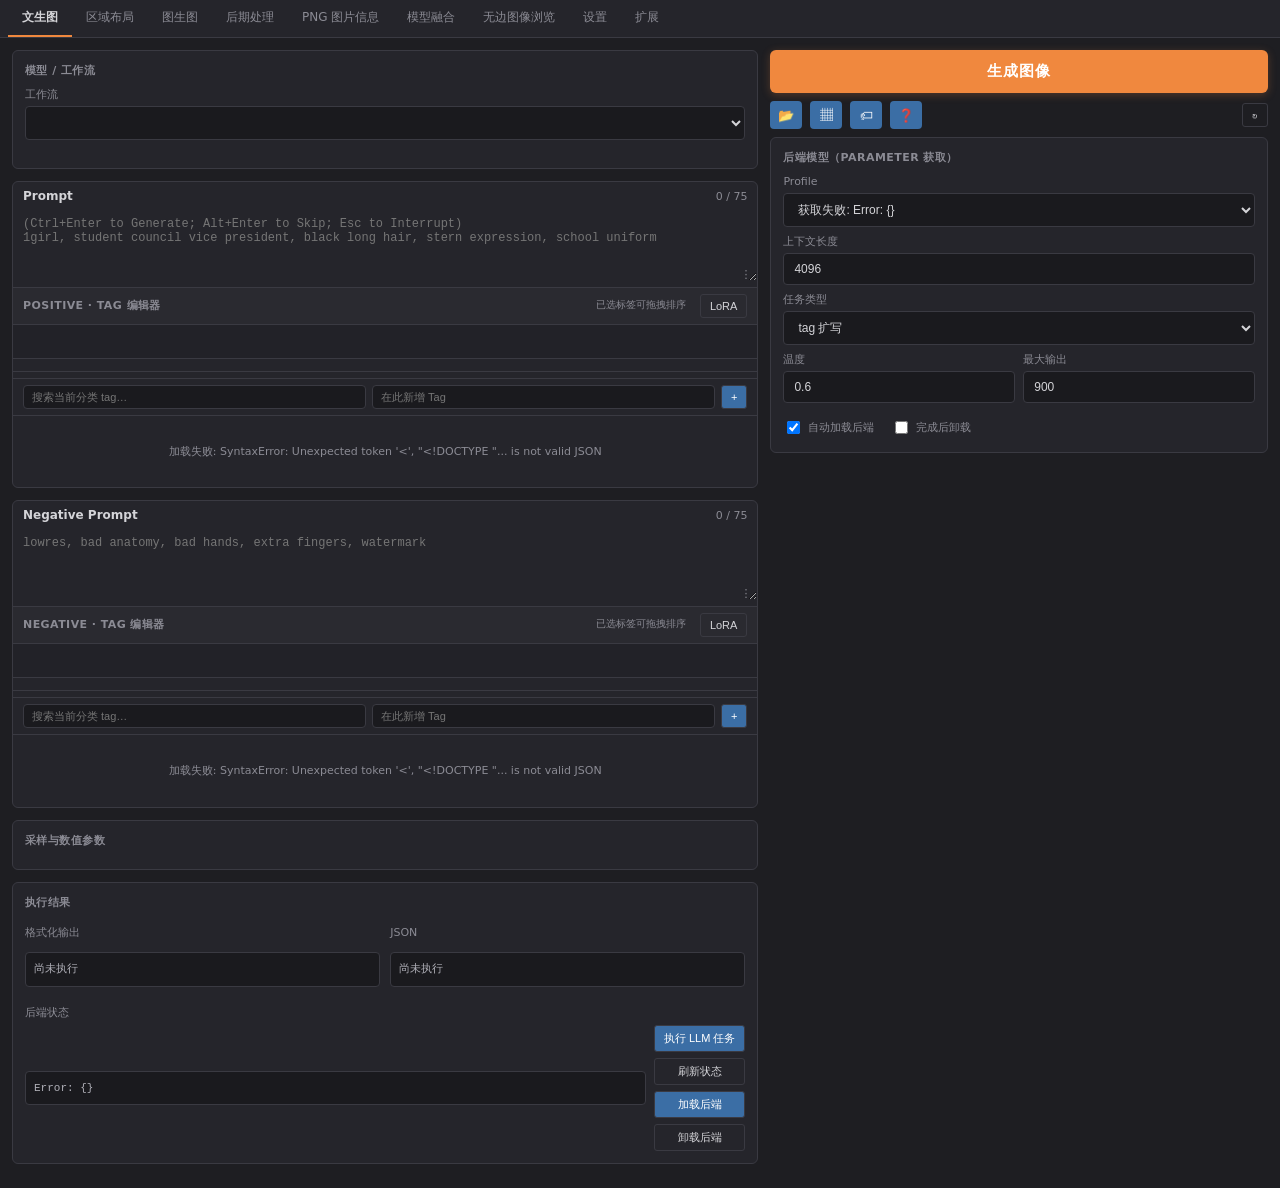
==== commit fab00d40: "feat(webui): per-editor LoRA drawers and atomic tag splitting" ====
--- a/frontend/index.html
+++ b/frontend/index.html
@@ -193,6 +193,36 @@
     .tag-cell .zh { display: block; font-size: 10px; color: var(--muted); margin-top: 1px; }
     .tag-cell:hover .zh { color: rgba(255,255,255,.7); }
     .tag-empty { grid-column: 1/-1; text-align: center; color: var(--muted); padding: 20px; font-size: 11px; }
+    /* LoRA / Extra Networks */
+    .lora-toolbar {
+      display: flex; gap: 6px; padding: 6px 10px; align-items: center; flex-wrap: wrap;
+      border-bottom: 1px solid var(--border);
+    }
+    .lora-toolbar input#loraSearch { flex: 1 1 180px; min-width: 120px; font-size: 11px; padding: 5px 8px; }
+    .lora-toolbar select { font-size: 11px; padding: 4px 6px; }
+    .lora-grid {
+      display: grid; grid-template-columns: repeat(auto-fill, minmax(108px, 1fr));
+      gap: 6px; padding: 8px 10px; max-height: 380px; overflow-y: auto;
+    }
+    .lora-card {
+      border: 1px solid var(--border); border-radius: 5px; background: var(--panel2);
+      padding: 0; overflow: hidden; cursor: pointer; text-align: left; color: var(--text);
+      display: flex; flex-direction: column;
+    }
+    .lora-card:hover { border-color: var(--accent); }
+    .lora-thumb {
+      width: 100%; aspect-ratio: 3 / 4; object-fit: cover; display: block; background: #1b1b20;
+    }
+    .lora-thumb.placeholder {
+      display: flex; align-items: center; justify-content: center; padding: 6px;
+      font-size: 10px; color: var(--muted); text-align: center; word-break: break-all;
+      background: #1b1b20;
+    }
+    .lora-name { font-size: 10px; line-height: 1.3; padding: 4px 5px; word-break: break-all; max-height: 3.9em; overflow: hidden; }
+    .lora-toggle { margin-left: 6px; }
+    .lora-toggle.active { background: var(--accent); color: #fff; border-color: var(--accent); }
+    .lora-drawer { border-top: 1px solid var(--border); }
+    .lora-drawer .lora-grid { max-height: 300px; }
     /* Prompt Studio 风格的拖拽态（范本：newbieXmlWizard.js） */
     .chip.is-dragging { opacity: .45; }
     .chip.is-drop-target { outline: 2px solid var(--accent); outline-offset: 1px; }
@@ -314,7 +344,7 @@
         <button class="icon-btn" title="读取提示词/风格" id="btnLoadStyle">📂</button>
         <button class="icon-btn" title="提示词矩阵 / X/Y/Z" id="btnMatrix">▦</button>
         <button class="icon-btn" title="提示词预设 / LoRA" id="btnPresets">🏷</button>
-        <button class="icon-btn" title="LoRA 语法教程" id="btnLoraHelp">❓</button>
+        <button class="icon-btn" title="切分规则 / LoRA 语法" id="btnLoraHelp">❓</button>
         <div style="flex:1"></div>
         <button class="small ghost" id="btnRefreshModels">↻</button>
       </div>
@@ -477,6 +507,23 @@
           </div>
           <div class="muted" id="regionExportStatus" style="font-size:11px; min-height:16px;"></div>
           <div class="muted" id="regionTokenInfo" style="font-size:11px; margin-top:6px;"></div>
+        </div>
+
+        <div class="card" id="regionDatasetCard">
+          <h3>数据集</h3>
+          <div class="muted" style="font-size:11px; margin-bottom:6px;">数据集条目仅存本机浏览器，不写入工作流。</div>
+          <div class="row" style="flex-wrap:wrap;">
+            <input id="regionDatasetImage" value="image_001" placeholder="image_001" style="flex:1 1 120px; min-width:100px;">
+            <button class="small" id="regionDatasetAdd" title="把当前画布与所有可见框存为一张图">添加当前框到数据集</button>
+          </div>
+          <div class="muted" id="regionDatasetStatus" style="font-size:11px; min-height:16px; margin-top:4px;"></div>
+          <div id="regionDatasetList"></div>
+          <div class="muted" id="regionDatasetSummary" style="font-size:11px; margin-top:4px;"></div>
+          <div class="row" style="flex-wrap:wrap; margin-top:8px;">
+            <button class="small ghost" id="regionDatasetExportAll">导出数据集 jsonl</button>
+            <button class="small ghost" id="regionDatasetExportPerRegion">导出每区域行</button>
+            <button class="small ghost" id="regionDatasetClear">清空</button>
+          </div>
         </div>
       </div>
     </div>
@@ -819,12 +866,200 @@
         toTagLines: toTagLines,
         fromIdeogram: fromIdeogram,
         fromMoss: fromMoss,
+        asDoc: asDoc,
       };
     })();
+
+    // ── 区域布局：数据集（纯函数，node 测试抽取本块）──────────────
+    // == REGION_DATASET_BEGIN ==
+    window.RegionDataset = (() => {
+      const MAX_ENTRIES = 200;
+
+      function adapters() {
+        const api = window.RegionAdapters;
+        if (!api || typeof api.asDoc !== "function") {
+          throw new Error("RegionAdapters 未加载，无法处理数据集");
+        }
+        return api;
+      }
+
+      function entryList(entries) {
+        return Array.isArray(entries) ? entries : [];
+      }
+
+      function imageName(entry) {
+        return entry && typeof entry.image === "string" ? entry.image.trim() : "";
+      }
+
+      // 把条目的 doc 规范成 toGenericJsonl 需要的形状；空 doc / 无 region 返回 null。
+      function entryDoc(entry) {
+        if (!entry || !entry.doc || typeof entry.doc !== "object") return null;
+        let doc;
+        try {
+          doc = adapters().asDoc(entry.doc);
+        } catch (err) {
+          return null;
+        }
+        if (!doc.regions.length) return null;
+        return {
+          canvas: { w: doc.w, h: doc.h },
+          global: doc.global,
+          regions: doc.regions,
+          image: imageName(entry),
+        };
+      }
+
+      function mergeToJsonl(entries, perRegion) {
+        const api = adapters();
+        const lines = [];
+        for (const entry of entryList(entries)) {
+          const doc = entryDoc(entry);
+          if (!doc) continue;
+          let text;
+          try {
+            // 先按每区域行探测；静音框 / 零面积框全被过滤时，整图行也应跳过。
+            text = api.toGenericJsonl(doc, true);
+            if (!text) continue;
+            if (!perRegion) text = api.toGenericJsonl(doc, false);
+          } catch (err) {
+            continue;
+          }
+          if (text) lines.push(text);
+        }
+        return lines.join("\n");
+      }
+
+      function docFromRegionJson(input) {
+        let obj = input;
+        if (typeof input === "string") {
+          try {
+            obj = JSON.parse(input);
+          } catch (err) {
+            throw new Error("区域 JSON 解析失败：" + err.message);
+          }
+        }
+        if (!obj || typeof obj !== "object" || Array.isArray(obj)) {
+          throw new Error("区域 JSON 无效：需要对象");
+        }
+        if (!Array.isArray(obj.regions)) {
+          throw new Error("区域 JSON 无效：缺少 regions 数组");
+        }
+        let doc;
+        try {
+          doc = adapters().asDoc(obj);
+        } catch (err) {
+          throw new Error("区域 JSON 无效：" + err.message);
+        }
+        if (!doc.w || !doc.h) {
+          throw new Error("区域 JSON 无效：缺少画布宽高");
+        }
+        if (!doc.regions.length) {
+          throw new Error("区域 JSON 无效：regions 为空");
+        }
+        const clamp = (v) => Math.max(0, Math.min(1, v));
+        const regions = doc.regions.map((region, index) => {
+          if (!region || typeof region !== "object") {
+            throw new Error("区域 JSON 无效：regions[" + index + "] 不是对象");
+          }
+          if (!Array.isArray(region.bbox) || region.bbox.length !== 4) {
+            throw new Error("区域 JSON 无效：regions[" + index + "].bbox 需要 4 项");
+          }
+          const n = region.bbox.map((v) => Number(v));
+          if (n.some((v) => !isFinite(v))) {
+            throw new Error("区域 JSON 无效：regions[" + index + "].bbox 含非法数值");
+          }
+          const nl = region.nl && typeof region.nl === "object" ? region.nl : {};
+          const tags = (Array.isArray(region.tags) ? region.tags : [])
+            .map((tag) => {
+              const name = typeof tag === "string" ? tag : (tag && tag.tag) || "";
+              const weight = typeof tag === "string" ? 1 : (Number(tag && tag.weight) || 1);
+              const source = typeof tag === "string" ? "manual" : String((tag && tag.source) || "manual");
+              return { tag: String(name).trim(), weight: weight, source: source };
+            })
+            .filter((tag) => tag.tag);
+          return {
+            id: typeof region.id === "string" && region.id ? region.id : "r" + (index + 1),
+            bbox: [
+              clamp(Math.min(n[0], n[2])),
+              clamp(Math.min(n[1], n[3])),
+              clamp(Math.max(n[0], n[2])),
+              clamp(Math.max(n[1], n[3])),
+            ],
+            role: region.role === "text" ? "text" : "obj",
+            literalText: typeof region.literalText === "string" ? region.literalText : "",
+            nl: { zh: String(nl.zh || ""), en: String(nl.en || "") },
+            tags: tags,
+            muted: !!region.muted,
+            linkedTo: region.linkedTo ? String(region.linkedTo) : null,
+          };
+        });
+        return {
+          schema: "prompt-studio/region-v1",
+          canvas: { w: doc.w, h: doc.h },
+          global: {
+            caption_zh: String((doc.global || {}).caption_zh || ""),
+            caption_en: String((doc.global || {}).caption_en || ""),
+          },
+          regions: regions,
+          image: typeof obj.image === "string" ? obj.image : "",
+        };
+      }
+
+      function summarizeEntries(entries) {
+        const api = adapters();
+        const list = entryList(entries);
+        let regions = 0;
+        let missingCaption = 0;
+        for (const entry of list) {
+          const doc = entryDoc(entry);
+          if (!doc) continue;
+          let text = "";
+          try {
+            text = api.toGenericJsonl(doc, true);
+          } catch (err) {
+            text = "";
+          }
+          regions += text ? text.split("\n").length : 0;
+          const caption = String((doc.global || {}).caption_en || (doc.global || {}).caption_zh || "").trim();
+          if (!caption) missingCaption += 1;
+        }
+        return { images: list.length, regions: regions, missingCaption: missingCaption };
+      }
+
+      function upsertEntry(entries, entry) {
+        if (!entry || typeof entry !== "object") {
+          throw new Error("数据集条目无效：缺少 image 与 doc");
+        }
+        const image = imageName(entry);
+        if (!image) {
+          throw new Error("数据集条目无效：image 名称不能为空");
+        }
+        const next = { image: image, doc: entry.doc };
+        const list = entryList(entries).map((item) => ({
+          image: imageName(item),
+          doc: item && item.doc,
+        }));
+        const index = list.findIndex((item) => item.image === image);
+        if (index >= 0) list[index] = next;
+        else list.push(next);
+        while (list.length > MAX_ENTRIES) list.shift();
+        return list;
+      }
+
+      return {
+        MAX_ENTRIES: MAX_ENTRIES,
+        mergeToJsonl: mergeToJsonl,
+        docFromRegionJson: docFromRegionJson,
+        summarizeEntries: summarizeEntries,
+        upsertEntry: upsertEntry,
+      };
+    })();
+    // == REGION_DATASET_END ==
     // == REGION_ADAPTERS_END ==
 
     // ── 区域布局：编辑器状态 ──────────────────────────────────────
     const REGION_DRAFT_KEY = "studio_suite_region_draft";
+    const REGION_DATASET_KEY = "studio_suite_region_dataset";
     const REGION_SCHEMA = "prompt-studio/region-v1";
     const REGION_HANDLES = ["nw", "n", "ne", "e", "se", "s", "sw", "w"];
     const REGION_CIRCLED = "①②③④⑤⑥⑦⑧⑨⑩⑪⑫⑬⑭⑮⑯⑰⑱⑲⑳";
@@ -1762,6 +1997,167 @@
       host.textContent = parts.join(" · ");
     }
 
+    // ── 区域布局：数据集（localStorage，仅本机）──────────────────
+    let regionDataset = [];
+
+    function regionDatasetStatus(message, isError) {
+      const el = $("regionDatasetStatus");
+      if (!el) return;
+      el.textContent = message;
+      el.style.color = isError ? "#f85149" : "";
+    }
+
+    function regionDatasetSave() {
+      try {
+        localStorage.setItem(REGION_DATASET_KEY, JSON.stringify(regionDataset));
+      } catch (err) {
+        // 隐私模式 / 配额不足时忽略
+      }
+    }
+
+    function regionDatasetLoad() {
+      let text = null;
+      try {
+        text = localStorage.getItem(REGION_DATASET_KEY);
+      } catch (err) {
+        return;
+      }
+      if (!text) return;
+      let data = null;
+      try {
+        data = JSON.parse(text);
+      } catch (err) {
+        return;
+      }
+      if (!Array.isArray(data)) return;
+      const clean = [];
+      for (const item of data.slice(0, window.RegionDataset.MAX_ENTRIES)) {
+        if (!item || typeof item.image !== "string" || !item.image.trim()) continue;
+        try {
+          clean.push({ image: item.image.trim(), doc: window.RegionDataset.docFromRegionJson(item.doc) });
+        } catch (err) {
+          // 跳过无法恢复的旧条目
+        }
+      }
+      regionDataset = clean;
+    }
+
+    function regionDatasetActiveCount(doc) {
+      try {
+        return window.RegionDataset.summarizeEntries([{ image: "entry", doc: doc }]).regions;
+      } catch (err) {
+        return 0;
+      }
+    }
+
+    function regionDatasetRender() {
+      const host = $("regionDatasetList");
+      if (!host) return;
+      host.innerHTML = "";
+      if (!regionDataset.length) {
+        const empty = document.createElement("div");
+        empty.className = "muted";
+        empty.style.cssText = "font-size:11px; padding:4px 0;";
+        empty.textContent = "暂无条目";
+        host.appendChild(empty);
+      }
+      regionDataset.forEach((entry, index) => {
+        const row = document.createElement("div");
+        row.className = "row";
+        row.style.cssText = "justify-content:space-between; gap:6px; padding:4px 0; border-bottom:1px solid var(--border);";
+        const left = document.createElement("span");
+        left.style.cssText = "display:flex; align-items:center; gap:8px; min-width:0;";
+        const name = document.createElement("span");
+        name.style.cssText = "font-size:11px; overflow:hidden; text-overflow:ellipsis; white-space:nowrap;";
+        name.textContent = entry.image;
+        name.title = entry.image;
+        const count = document.createElement("span");
+        count.className = "muted";
+        count.style.cssText = "font-size:11px; white-space:nowrap;";
+        count.textContent = regionDatasetActiveCount(entry.doc) + " 区";
+        left.appendChild(name);
+        left.appendChild(count);
+        const del = document.createElement("button");
+        del.className = "small ghost";
+        del.textContent = "删除";
+        del.addEventListener("click", () => regionDatasetRemove(index));
+        row.appendChild(left);
+        row.appendChild(del);
+        host.appendChild(row);
+      });
+      const stats = window.RegionDataset.summarizeEntries(regionDataset);
+      $("regionDatasetSummary").textContent = "共 " + stats.images + " 张图 · " + stats.regions + " 个区域"
+        + (stats.missingCaption ? " · " + stats.missingCaption + " 条缺 caption" : "");
+    }
+
+    function regionDatasetAddCurrent() {
+      const input = $("regionDatasetImage");
+      let image = String(input.value || "").trim();
+      if (!image) {
+        image = "image_001";
+        input.value = image;
+      }
+      let doc = null;
+      try {
+        doc = window.RegionDataset.docFromRegionJson(regionExportDoc());
+      } catch (err) {
+        regionDatasetStatus(err.message || String(err), true);
+        return;
+      }
+      const active = regionDatasetActiveCount(doc);
+      if (!active) {
+        regionDatasetStatus("当前没有可导出的框（静音框与零面积框不计入）", true);
+        return;
+      }
+      doc.image = image;
+      regionDataset = window.RegionDataset.upsertEntry(regionDataset, { image: image, doc: doc });
+      regionDatasetSave();
+      regionDatasetRender();
+      regionDatasetStatus("已加入数据集：" + image + "（" + active + " 区）", false);
+    }
+
+    function regionDatasetRemove(index) {
+      if (index < 0 || index >= regionDataset.length) return;
+      const removed = regionDataset[index];
+      regionDataset = regionDataset.filter((entry, i) => i !== index);
+      regionDatasetSave();
+      regionDatasetRender();
+      regionDatasetStatus("已删除：" + removed.image, false);
+    }
+
+    function regionDatasetClear() {
+      if (!regionDataset.length) {
+        regionDatasetStatus("数据集已为空", false);
+        return;
+      }
+      if (!window.confirm("清空数据集？本机已保存的 " + regionDataset.length + " 条会全部删除。")) return;
+      regionDataset = [];
+      regionDatasetSave();
+      regionDatasetRender();
+      regionDatasetStatus("数据集已清空", false);
+    }
+
+    function regionDatasetExport(perRegion) {
+      if (!regionDataset.length) {
+        regionDatasetStatus("数据集为空，请先添加当前框", true);
+        return;
+      }
+      let text = "";
+      try {
+        text = window.RegionDataset.mergeToJsonl(regionDataset, perRegion);
+      } catch (err) {
+        regionDatasetStatus(err.message || String(err), true);
+        return;
+      }
+      if (!text) {
+        regionDatasetStatus("没有可导出的区域（空 doc 已跳过）", true);
+        return;
+      }
+      const filename = perRegion ? "region-dataset-per-region.jsonl" : "region-dataset.jsonl";
+      regionDownload(filename, text);
+      regionDatasetStatus("已下载 " + filename + "（" + text.split("\n").length + " 行）", false);
+    }
+
     function regionImageStatus(message, isError) {
       const el = $("regionImageStatus");
       el.textContent = message;
@@ -2000,6 +2396,16 @@
       });
       $("regionJsonlPerRegion").addEventListener("change", regionUpdateTokens);
 
+      $("regionDatasetAdd").addEventListener("click", regionDatasetAddCurrent);
+      $("regionDatasetClear").addEventListener("click", regionDatasetClear);
+      $("regionDatasetExportAll").addEventListener("click", () => regionDatasetExport(false));
+      $("regionDatasetExportPerRegion").addEventListener("click", () => regionDatasetExport(true));
+      $("regionDatasetImage").addEventListener("keydown", (e) => {
+        if (e.key !== "Enter") return;
+        e.preventDefault();
+        regionDatasetAddCurrent();
+      });
+
       if (window.ResizeObserver) {
         const observer = new ResizeObserver(() => {
           if ($("panel-region").style.display !== "none") regionRender();
@@ -2051,6 +2457,8 @@
 
     regionBindUi();
     regionLoadDraft();
+    regionDatasetLoad();
+    regionDatasetRender();
     regionSyncGlobalInputs();
     regionApplyCanvasSize();
     regionUpdateSelectionPanel();
@@ -2169,6 +2577,8 @@
       "基础",
       "  <lora:名字>                  权重 1.0",
       "  <lora:名字:0.8>              统一权重 0.8",
+      "  <lora:名字:+1.1>             带符号权重",
+      "  <lora:名字:-1.1>             负权重",
       "",
       "双权重（te : unet）",
       "  <lora:名字:0.8:1.0>          文本编码器 0.8 / UNet 1.0",
@@ -2180,6 +2590,18 @@
       "别名",
       "  <lyco:名字:0.5>              LyCORIS",
       "",
+      "名字与标点",
+      "  · LoRA 名字内部可以包含逗号、句号、空格，例如 A Qu, the Lightless Shadow",
+      "  · <> 内的内容不会被逗号/句号切开，整个标签算一张卡片",
+      "  · () [] （） 内的逗号/句号同样不会切开，保持括号完整",
+      "",
+      "卡片切分规则",
+      "  · 顶层逗号总是分隔卡片",
+      "  · 英文句号只有在后面是空格、中文或行尾时才当作句子结束；",
+      "    1girl.solo 这种没有空格的写法会留在一张卡片里（符合英文书写习惯）",
+      "  · 想强制分成两张卡片，请写成 “. ”（句号+空格）或使用逗号",
+      "  · 每个提示词编辑器右上角的 LoRA 按钮只把选中的标签写入当前框",
+      "",
       "说明",
       "  · 可写多个，按出现顺序叠加",
       "  · 大小写不敏感；名字可含子目录（如 anima\\@miratsu）",
@@ -2198,7 +2620,12 @@
     $("btnRefreshModels").addEventListener("click", refreshProfiles);
     $("btnLoadStyle").addEventListener("click", () => { $("positiveBox").focus(); });
     $("btnMatrix").addEventListener("click", () => { $("outputBox").textContent = "X/Y/Z 矩阵：待接入 workflow json"; });
-    $("btnPresets").addEventListener("click", () => { $("outputBox").textContent = "提示词预设：待接入 tag 库"; });
+    $("btnPresets").addEventListener("click", () => {
+      const entry = loraUnits.find((item) => item.unit.id === "pos");
+      if (!entry) return;
+      if (!entry.expanded) entry.open();
+      entry.unit.grid.closest(".tag-editor").scrollIntoView({ behavior: "smooth", block: "center" });
+    });
 
     // ── Tag Editor：每框一编辑器（Prompt Studio / newbieXmlWizard 范本拖拽）──
     let tagData = [];
@@ -2209,7 +2636,28 @@
     }
 
     function tokensOf(value) {
-      return value.split(",").map((s) => s.trim()).filter(Boolean);
+      const source = String(value || "");
+      const parts = [];
+      let cur = "";
+      let depth = 0;
+      let inAngle = false;
+      for (let i = 0; i < source.length; i += 1) {
+        const ch = source[i];
+        if (ch === "<") inAngle = true;
+        if (ch === ">") inAngle = false;
+        if (!inAngle && "([{（".includes(ch)) depth += 1;
+        if (!inAngle && ")]}）".includes(ch) && depth > 0) depth -= 1;
+        if (ch === "," && !inAngle && depth === 0) {
+          const item = cur.trim();
+          if (item) parts.push(item);
+          cur = "";
+          continue;
+        }
+        cur += ch;
+      }
+      const tail = cur.trim();
+      if (tail) parts.push(tail);
+      return parts;
     }
 
     function parseGroupTags(text) {
@@ -2487,12 +2935,223 @@
         }
       });
 
+      if (config.lora) attachLoraDrawer(unit);
       tagUnits.push(unit);
       return unit;
     }
 
     function renderAllChips() {
       tagUnits.forEach((u) => u.renderChips());
+    }
+
+    // ── LoRA / Extra Networks：每个提示词编辑器各自收纳，点击写入本框 ──
+    const loraUnits = [];
+    let loraGroups = [];
+    let loraLoadPromise = null;
+
+    function loraShortName(item) {
+      const raw = String(item.output_name || item.model_name || item.basename || "");
+      return raw.split(/[\\/]/).pop() || raw;
+    }
+
+    function loraWeightText(input) {
+      const raw = String((input && input.value) || "").trim();
+      return /^[+-]?\d+(\.\d+)?$/.test(raw) ? raw : "1";
+    }
+
+    function insertPromptSnippet(el, snippet) {
+      if (!el) return;
+      const start = typeof el.selectionStart === "number" ? el.selectionStart : el.value.length;
+      const end = typeof el.selectionEnd === "number" ? el.selectionEnd : start;
+      let before = el.value.slice(0, start);
+      let after = el.value.slice(end);
+      if (before.trim() && !/[,，]\s*$/.test(before)) before += ", ";
+      if (after.trim() && !/^\s*[,，]/.test(after)) after = ", " + after;
+      el.value = before + snippet + after;
+      const caret = before.length + snippet.length;
+      el.focus();
+      if (el.setSelectionRange) el.setSelectionRange(caret, caret);
+      el.dispatchEvent(new Event("input", { bubbles: true }));
+      updateCounters();
+      renderAllChips();
+    }
+
+    function attachLoraDrawer(unit) {
+      const editor = unit.grid.closest(".tag-editor");
+      const header = editor && editor.querySelector(".tag-editor-header");
+      if (!editor || !header) return;
+
+      const toggle = document.createElement("button");
+      toggle.type = "button";
+      toggle.className = "small ghost lora-toggle";
+      toggle.textContent = "LoRA";
+      toggle.title = "展开/收起 LoRA / Embedding；展开后点击卡片写入本框";
+      header.appendChild(toggle);
+
+      const drawer = document.createElement("div");
+      drawer.className = "lora-drawer";
+      drawer.style.display = "none";
+      drawer.innerHTML = [
+        '<div class="lora-toolbar">',
+        '<input class="lora-search" placeholder="搜索 LoRA / Embedding…">',
+        '<label class="inline" style="white-space:nowrap">权重 ',
+        '<input class="lora-weight" type="text" inputmode="decimal" value="1" ',
+        'style="width:64px;margin-left:4px" title="支持 1、0.8、+1.1、-1.1"></label>',
+        '<button type="button" class="small ghost lora-help" title="切分规则 / LoRA 语法">?</button>',
+        '</div>',
+        '<div class="cat-tabs lora-groups"></div>',
+        '<div class="lora-grid"><div class="tag-empty">展开后加载…</div></div>',
+      ].join("");
+      editor.appendChild(drawer);
+
+      const search = drawer.querySelector(".lora-search");
+      const weight = drawer.querySelector(".lora-weight");
+      const groupsHost = drawer.querySelector(".lora-groups");
+      const grid = drawer.querySelector(".lora-grid");
+      const state = { group: "", query: "", expanded: false };
+
+      function renderGroups() {
+        groupsHost.innerHTML = "";
+        loraGroups.forEach((group) => {
+          const btn = document.createElement("button");
+          btn.type = "button";
+          btn.className = "cat-tab" + (group.name === state.group ? " active" : "");
+          btn.textContent = (group.title || group.name) + " " + ((group.items || []).length);
+          btn.addEventListener("click", () => {
+            state.group = group.name;
+            renderGroups();
+            renderGrid();
+          });
+          groupsHost.appendChild(btn);
+        });
+      }
+
+      function renderGrid() {
+        grid.innerHTML = "";
+        const group = loraGroups.find((g) => g.name === state.group) || loraGroups[0];
+        if (!group) {
+          grid.innerHTML = "<div class='tag-empty'>没有读到 LoRA / Embedding</div>";
+          return;
+        }
+        const q = state.query.trim().toLowerCase();
+        const items = (group.items || []).filter((item) => {
+          if (!q) return true;
+          return [item.name, item.model_name, item.output_name, item.basename, item.description]
+            .join(" ").toLowerCase().includes(q);
+        });
+        if (!items.length) {
+          grid.innerHTML = "<div class='tag-empty'>没有匹配项</div>";
+          return;
+        }
+        const frag = document.createDocumentFragment();
+        items.forEach((item) => {
+          const card = document.createElement("button");
+          card.type = "button";
+          card.className = "lora-card";
+          card.title = String(item.basename || item.name || "");
+          const label = loraShortName(item);
+          if (item.preview) {
+            const img = new Image();
+            img.className = "lora-thumb";
+            img.loading = "lazy";
+            img.decoding = "async";
+            img.alt = label;
+            img.src = item.preview;
+            img.addEventListener("error", () => {
+              const ph = document.createElement("div");
+              ph.className = "lora-thumb placeholder";
+              ph.textContent = label;
+              img.replaceWith(ph);
+            });
+            card.appendChild(img);
+          } else {
+            const ph = document.createElement("div");
+            ph.className = "lora-thumb placeholder";
+            ph.textContent = label;
+            card.appendChild(ph);
+          }
+          const name = document.createElement("div");
+          name.className = "lora-name";
+          name.textContent = label;
+          card.appendChild(name);
+          card.addEventListener("click", () => {
+            const w = loraWeightText(weight);
+            const isEmbedding = item.model_type === "embeddings";
+            const tagName = String(isEmbedding
+              ? (item.output_name || item.model_name || item.basename || "")
+              : (item.basename || item.model_name || ""));
+            if (!tagName) return;
+            const snippet = isEmbedding
+              ? (w === "1" ? tagName : "(embedding:" + tagName + ":" + w + ")")
+              : "<lora:" + tagName + ":" + w + ">";
+            insertPromptSnippet(unit.box, snippet);
+          });
+          frag.appendChild(card);
+        });
+        grid.appendChild(frag);
+      }
+
+      const entry = {
+        unit,
+        expanded: false,
+        open() {
+          drawer.style.display = "";
+          entry.expanded = true;
+          toggle.classList.add("active");
+          if (!state.group && loraGroups[0]) state.group = loraGroups[0].name;
+          if (!loraGroups.length) loadLoraNetworks();
+          else {
+            renderGroups();
+            renderGrid();
+          }
+        },
+        close() {
+          drawer.style.display = "none";
+          entry.expanded = false;
+          toggle.classList.remove("active");
+        },
+        toggleDrawer() {
+          if (entry.expanded) entry.close(); else entry.open();
+        },
+        render() {
+          if (entry.expanded) {
+            renderGroups();
+            renderGrid();
+          }
+        },
+      };
+
+      toggle.addEventListener("click", () => entry.toggleDrawer());
+      search.addEventListener("input", () => {
+        state.query = search.value;
+        renderGrid();
+      });
+      const help = drawer.querySelector(".lora-help");
+      if (help) help.addEventListener("click", () => {
+        const btn = $("btnLoraHelp");
+        if (btn) btn.click();
+        const card = $("loraHelpCard");
+        if (card) card.scrollIntoView({ behavior: "smooth", block: "center" });
+      });
+      loraUnits.push(entry);
+    }
+
+    async function loadLoraNetworks(force) {
+      if (loraLoadPromise && !force) return loraLoadPromise;
+      loraLoadPromise = (async () => {
+        try {
+          const resp = await fetch("/weilin/physton_prompt/get_extra_networks", { cache: "no-store" });
+          const data = await resp.json();
+          loraGroups = (data.extra_networks || []).filter((g) => g && g.items && g.items.length);
+          loraUnits.forEach((entry) => entry.render());
+        } catch (err) {
+          loraUnits.forEach((entry) => {
+            const grid = entry.unit.grid.closest(".tag-editor").querySelector(".lora-grid");
+            if (grid) grid.innerHTML = "<div class='tag-empty'>加载失败: " + escapeHtml(String(err).slice(0, 120)) + "</div>";
+          });
+        }
+      })();
+      return loraLoadPromise;
     }
 
     // 初始化：正/负各一个独立编辑器（未来 Parameter 注入更多文本框 → createPromptUnit 再来一个）
@@ -2506,6 +3165,7 @@
       searchId: "posSearch",
       customId: "posCustom",
       addId: "posAdd",
+      lora: true,
     });
     createPromptUnit({
       id: "neg",
@@ -2517,6 +3177,7 @@
       searchId: "negSearch",
       customId: "negCustom",
       addId: "negAdd",
+      lora: true,
     });
 
     // ── 工作流参数：自动扫描 ETN_Parameter（统一逻辑）──
@@ -2608,6 +3269,24 @@
       }
     }
 
+    function applyGraphPromptDefaults(nodes) {
+      const values = { positiveBox: "", negativeBox: "" };
+      const targets = { positiveBox: false, negativeBox: false };
+      for (const [nodeId, box] of Object.entries(wfPromptTargets || {})) {
+        const node = (nodes || {})[nodeId];
+        const value = String((node && node.inputs && node.inputs.default) || "");
+        targets[box] = true;
+        if (value && !values[box]) values[box] = value;
+      }
+      for (const box of ["positiveBox", "negativeBox"]) {
+        if (!targets[box]) continue;
+        const el = $(box);
+        if (!el) continue;
+        el.value = values[box];
+        el.dispatchEvent(new Event("input", { bubbles: true }));
+      }
+    }
+
     async function loadGraphWorkflow(name) {
       wfMode = "graph";
       wfGraphName = name;
@@ -2629,6 +3308,7 @@
         const pv = await requestJson("/api/graph-workflow/" + encodeURIComponent(name) + "/param-view");
         wfCurrent = pv.nodes || {};
         await renderWfParams();
+        applyGraphPromptDefaults(wfCurrent);
       } catch (err) {
         wfCurrent = null;
       }
@@ -2883,7 +3563,7 @@
       status.textContent = "未选择（将沿用工作流里的原值）";
       card.appendChild(status);
 
-      const info = { dataUrl: prev.dataUrl || "", filename: prev.filename || "", uploadedName: "", maskCanvas: cv };
+      const info = { dataUrl: prev.dataUrl || "", filename: prev.filename || "", uploadedName: "", maskCanvas: cv, maskDirty: false };
       wfImageInputs[nodeId] = info;
 
       function syncCanvas() {
@@ -2891,6 +3571,7 @@
         const w = base.naturalWidth || 512, h = base.naturalHeight || 512;
         cv.width = w; cv.height = h;
         cv.getContext("2d").clearRect(0, 0, w, h);
+        info.maskDirty = false;
       }
       base.addEventListener("load", syncCanvas);
       if (info.dataUrl) { base.src = info.dataUrl; status.textContent = "已选择：" + (info.filename || "图片"); }
@@ -2944,7 +3625,10 @@
         note.style.cssText = "font-size:11px; margin-top:2px;";
         note.textContent = "在图上涂抹要重绘的区域（提交时导出为蒙版 PNG）";
         card.appendChild(note);
-        clearBtn.addEventListener("click", () => cv.getContext("2d").clearRect(0, 0, cv.width, cv.height));
+        clearBtn.addEventListener("click", () => {
+          cv.getContext("2d").clearRect(0, 0, cv.width, cv.height);
+          info.maskDirty = false;
+        });
         let painting = false;
         const paint = (e) => {
           const r = cv.getBoundingClientRect();
@@ -2958,7 +3642,12 @@
           ctx.arc(x, y, Math.max(1, (Number(size.value) / 2) * kx), 0, Math.PI * 2);
           ctx.fill();
         };
-        cv.addEventListener("pointerdown", (e) => { painting = true; if (cv.setPointerCapture) cv.setPointerCapture(e.pointerId); paint(e); });
+        cv.addEventListener("pointerdown", (e) => {
+          painting = true;
+          info.maskDirty = true;
+          if (cv.setPointerCapture) cv.setPointerCapture(e.pointerId);
+          paint(e);
+        });
         cv.addEventListener("pointermove", (e) => { if (painting) paint(e); });
         cv.addEventListener("pointerup", () => { painting = false; });
         cv.addEventListener("pointerleave", () => { painting = false; });
@@ -3056,6 +3745,13 @@
                   for (let i = 0; i < el.options.length; i++) {
                     if (String(el.options[i].value).indexOf(String(cur).split("\\").pop()) >= 0) { el.selectedIndex = i; matched = true; break; }
                   }
+                }
+                if (!matched) {
+                  const missing = document.createElement("option");
+                  missing.value = String(cur);
+                  missing.textContent = String(cur) + "  （缺失）";
+                  el.insertBefore(missing, el.firstChild);
+                  el.selectedIndex = 0;
                 }
               }
             } else {
@@ -3219,6 +3915,30 @@
             if (!ctl || wfPromptTargets[nid]) continue;
             overrides[nid] = ctl.type === "checkbox" ? !!ctl.checked : String(ctl.value === undefined || ctl.value === null ? "" : ctl.value);
           }
+          // graph 模式没有 buildWorkflow() 的 image 注入，这里补齐 WNT_ImageInput / LoadImage 的图与蒙版
+          const imageInputs = {};
+          const maskBase64 = (info) => {
+            if (!info.maskDirty || !info.maskCanvas) return "";
+            const du = info.maskCanvas.toDataURL("image/png");
+            return du && du.indexOf(",") > 0 ? du.split(",")[1] : "";
+          };
+          for (const [nid, tgt] of Object.entries(wfImageTargets || {})) {
+            const info = wfImageInputs[nid] || {};
+            const patch = {};
+            if (tgt.field === "mask") {
+              const m = maskBase64(info);
+              if (m) patch.mask = m;
+            } else if (tgt.mode === "base64") {
+              if (info.dataUrl && info.dataUrl.indexOf(",") > 0) patch.image = info.dataUrl.split(",")[1];
+              if ((tgt.field || "").indexOf("mask") >= 0) {
+                const m = maskBase64(info);
+                if (m) patch.mask = m;
+              }
+            } else if (tgt.mode === "upload" && info.uploadedName) {
+              patch.image = info.uploadedName;
+            }
+            if (Object.keys(patch).length) imageInputs[nid] = patch;
+          }
           const resp = await fetch("/api/generate-graph", {
             method: "POST",
             headers: { "Content-Type": "application/json" },
@@ -3228,6 +3948,7 @@
               positive: $("positiveBox").value.trim(),
               negative: $("negativeBox").value.trim(),
               overrides: overrides,
+              image_inputs: imageInputs,
             }),
           });
           const data = await resp.json();
@@ -3237,6 +3958,7 @@
           }
           st.textContent = "已提交 prompt_id=" + data.prompt_id + "（节点 " + data.node_count + "）"
             + (data.injected ? "  注入 正" + data.injected.positive + "/负" + data.injected.negative : "")
+            + (data.injected && data.injected.images ? "  图" + data.injected.images : "")
             + (data.warnings && data.warnings.length ? "  | 警告 " + data.warnings.length : "");
           pollHistory(data.prompt_id, st);
         } catch (err) {
@@ -3272,11 +3994,17 @@
           const outputs = entry.outputs || {};
           let img = null;
           let msk = null;
+          let maskedImg = null;
           for (const k in outputs) {
             const o = outputs[k];
+            if (o && o.masks && o.masks.length) {
+              // 带蒙版的输出（WNT_ImageOutput）优先作为主图，避免预览节点抢显示
+              if (!msk) msk = o.masks[0];
+              if (!maskedImg && o.images && o.images.length) maskedImg = o.images[0];
+            }
             if (o && o.images && o.images.length && !img) img = o.images[0];
-            if (o && o.masks && o.masks.length && !msk) msk = o.masks[0];
           }
+          if (maskedImg) img = maskedImg;
           if (img) {
             st.textContent = "完成 ✅ " + img.filename;
             const url = "/view?filename=" + encodeURIComponent(img.filename)
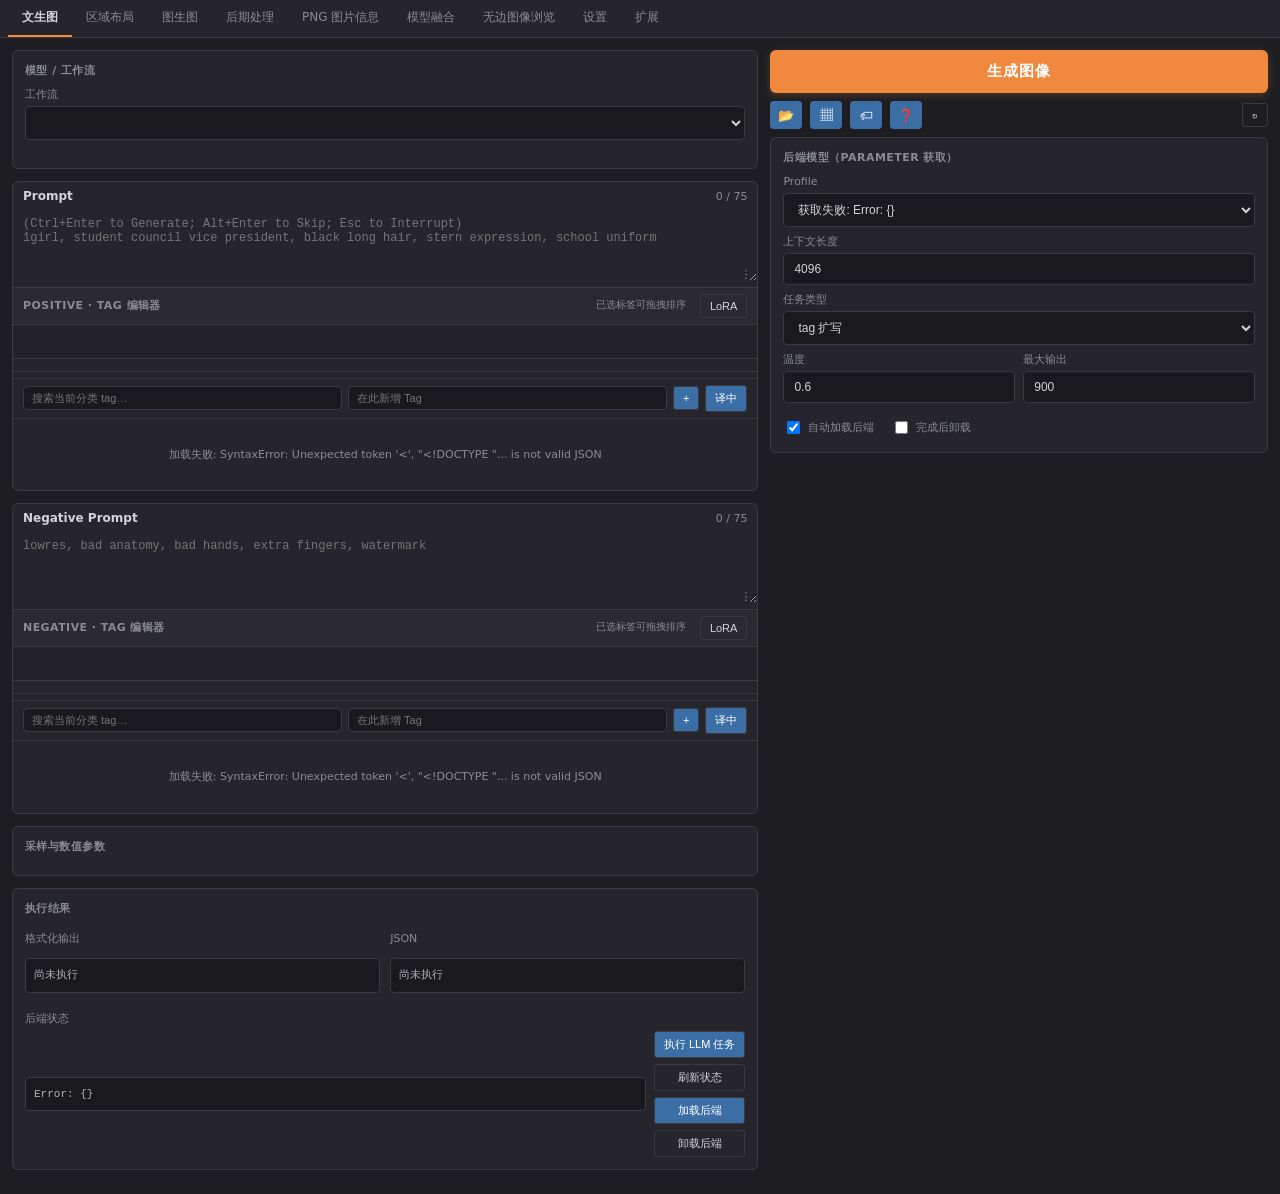
==== commit 21e83bdf: "feat(translation): share Studio Suite LLM across WebUI and Prompt Studio" ====
--- a/frontend/index.html
+++ b/frontend/index.html
@@ -279,6 +279,7 @@
             <input id="posSearch" placeholder="搜索当前分类 tag…">
             <input id="posCustom" placeholder="在此新增 Tag">
             <button class="small" id="posAdd">+</button>
+            <button class="small" id="posTranslate" title="用本地翻译把英文 tag 译成中文（结果只作对照）">译中</button>
           </div>
           <div class="tag-grid" id="posGrid"></div>
         </div>
@@ -300,6 +301,7 @@
             <input id="negSearch" placeholder="搜索当前分类 tag…">
             <input id="negCustom" placeholder="在此新增 Tag">
             <button class="small" id="negAdd">+</button>
+            <button class="small" id="negTranslate" title="用本地翻译把英文 tag 译成中文（结果只作对照）">译中</button>
           </div>
           <div class="tag-grid" id="negGrid"></div>
         </div>
@@ -2629,35 +2631,111 @@
 
     // ── Tag Editor：每框一编辑器（Prompt Studio / newbieXmlWizard 范本拖拽）──
     let tagData = [];
+    const llmTranslations = new Map();
     const tagUnits = [];
 
     function escapeHtml(s) {
       return String(s).replace(/&/g, "&amp;").replace(/</g, "&lt;").replace(/>/g, "&gt;");
     }
 
+    function isSentenceDot(source, index) {
+      if (source[index] !== ".") return false;
+      if (index > 0 && /[0-9.]/.test(source[index - 1])) return false;
+      const next = source[index + 1];
+      return next === undefined || /[\s\u3400-\u9fff]/.test(next);
+    }
+
+    function hasSentenceEnding(source) {
+      let depth = 0;
+      let escaped = false;
+      let index = 0;
+      while (index < source.length) {
+        const char = source[index];
+        if (escaped) { escaped = false; index += 1; continue; }
+        if (char === "\\") { escaped = true; index += 1; continue; }
+        if (char === "<" && /^<(lora|lyco|wlr):/i.test(source.slice(index))) {
+          const close = source.indexOf(">", index);
+          if (close !== -1) { index = close + 1; continue; }
+        }
+        if ("([{（".includes(char)) { depth += 1; index += 1; continue; }
+        if (")]}）".includes(char) && depth > 0) { depth -= 1; index += 1; continue; }
+        if (depth > 0) { index += 1; continue; }
+        if ("。！？!?；;".includes(char) || isSentenceDot(source, index)) return true;
+        index += 1;
+      }
+      return false;
+    }
+
+    // Token 记住自己后面的分隔符，拖动/删除时按原文拼回，句号不会被替换成逗号。
+    function promptTokens(value) {
+      const source = String(value || "");
+      const textMode = hasSentenceEnding(source);
+      const tokens = [];
+      let current = "";
+      let prefix = "";
+      let depth = 0;
+      let escaped = false;
+      const flush = (separator) => {
+        const text = current.trim();
+        current = "";
+        if (text) {
+          tokens.push({ text, separator, prefix });
+          prefix = "";
+          return;
+        }
+        if (!separator) return;
+        if (tokens.length) {
+          tokens[tokens.length - 1].separator += separator;
+        } else {
+          prefix += separator;
+        }
+      };
+      let index = 0;
+      while (index < source.length) {
+        const char = source[index];
+        if (escaped) { current += char; escaped = false; index += 1; continue; }
+        if (char === "\\") { current += char; escaped = true; index += 1; continue; }
+        if (char === "<" && /^<(lora|lyco|wlr):/i.test(source.slice(index))) {
+          const close = source.indexOf(">", index);
+          if (close !== -1) { current += source.slice(index, close + 1); index = close + 1; continue; }
+        }
+        if ("([{（".includes(char)) depth += 1;
+        else if (")]}）".includes(char) && depth > 0) depth -= 1;
+
+        let isSeparator = false;
+        if (depth === 0) {
+          if (char === "\n" || char === "\r") isSeparator = true;
+          else if (textMode) isSeparator = "。！？!?；;".includes(char) || isSentenceDot(source, index);
+          else isSeparator = ",，;；".includes(char);
+        }
+        if (isSeparator) {
+          let end = index + 1;
+          while (end < source.length && " \t\r\n".includes(source[end])) end += 1;
+          flush(source.slice(index, end));
+          index = end;
+          continue;
+        }
+        current += char;
+        index += 1;
+      }
+      flush("");
+      return tokens;
+    }
+
     function tokensOf(value) {
-      const source = String(value || "");
-      const parts = [];
-      let cur = "";
-      let depth = 0;
-      let inAngle = false;
-      for (let i = 0; i < source.length; i += 1) {
-        const ch = source[i];
-        if (ch === "<") inAngle = true;
-        if (ch === ">") inAngle = false;
-        if (!inAngle && "([{（".includes(ch)) depth += 1;
-        if (!inAngle && ")]}）".includes(ch) && depth > 0) depth -= 1;
-        if (ch === "," && !inAngle && depth === 0) {
-          const item = cur.trim();
-          if (item) parts.push(item);
-          cur = "";
-          continue;
-        }
-        cur += ch;
-      }
-      const tail = cur.trim();
-      if (tail) parts.push(tail);
-      return parts;
+      return promptTokens(value).map((token) => token.text);
+    }
+
+    function joinPromptTokens(tokens) {
+      let out = "";
+      (tokens || []).forEach((token) => {
+        const piece = (token.prefix || "") + token.text + (token.separator || "");
+        if (out && !token.prefix && !/[\s,，;；.。!?！？]$/.test(out) && !/^[\s,，;；.。!?！？]/.test(token.text)) {
+          out += " ";
+        }
+        out += piece;
+      });
+      return out;
     }
 
     function parseGroupTags(text) {
@@ -2725,7 +2803,35 @@
           if (g.tags[en] !== undefined) return g.tags[en];
         }
       }
-      return "";
+      return llmTranslations.get("en_to_zh_tags|" + en) || "";
+    }
+
+    async function llmTranslateTag(text) {
+      const key = "en_to_zh_tags|" + text;
+      if (llmTranslations.has(key)) return llmTranslations.get(key);
+      try {
+        const resp = await fetch("/studio-suite/prompt-studio/llm_translate", {
+          method: "POST",
+          headers: { "Content-Type": "application/json" },
+          body: JSON.stringify({
+            text: text,
+            direction: "en_to_zh_tags",
+            engine: "auto",
+            translation_mode: "tags",
+            target_profile: "prompt_studio_bilingual",
+            dynamic_runtime: true,
+            keep_warm: true,
+            keep_warm_seconds: 600,
+          }),
+        });
+        const data = await resp.json().catch(() => ({}));
+        if (!resp.ok || !data.success) return "";
+        const value = String(data.translated_text || "").trim();
+        if (value) llmTranslations.set(key, value);
+        return value;
+      } catch (e) {
+        return "";
+      }
     }
 
     // 每框一编辑器工厂：任何需要 tag 输入的文本框调用 createPromptUnit 即获得贴装编辑器
@@ -2829,11 +2935,11 @@
       };
 
       unit.reorderChips = function (srcIdx, dstIdx) {
-        const toks = tokensOf(unit.box.value);
+        const toks = promptTokens(unit.box.value);
         if (srcIdx === dstIdx || srcIdx < 0 || dstIdx < 0 || srcIdx >= toks.length || dstIdx >= toks.length) return;
         const [moved] = toks.splice(srcIdx, 1);
         toks.splice(dstIdx, 0, moved);
-        unit.box.value = toks.join(", ");
+        unit.box.value = joinPromptTokens(toks);
         updateCounters();
         unit.renderChips();
       };
@@ -2841,7 +2947,7 @@
       unit.renderChips = function () {
         const chips = unit.chips;
         chips.innerHTML = "";
-        tokensOf(unit.box.value).forEach((tok, idx) => {
+        promptTokens(unit.box.value).forEach(({ text: tok }, idx) => {
           const color = findTagColor(tok);
           const chip = document.createElement("span");
           chip.className = "chip";
@@ -2870,9 +2976,9 @@
           del.className = "chip-del";
           del.textContent = "×";
           del.addEventListener("click", () => {
-            const toks = tokensOf(unit.box.value);
+            const toks = promptTokens(unit.box.value);
             toks.splice(idx, 1);
-            unit.box.value = toks.join(", ");
+            unit.box.value = joinPromptTokens(toks);
             updateCounters();
             unit.renderChips();
           });
@@ -2935,6 +3041,27 @@
         }
       });
 
+      unit.translateAll = async function () {
+        const btn = config.translateId ? $(config.translateId) : null;
+        const toks = [...new Set(promptTokens(unit.box.value).map((token) => token.text))];
+        const targets = toks.filter((text) => text && /[A-Za-z]/.test(text) && !/^<.*>$/.test(text) && !/[㐀-鿿]/.test(text) && !findTagZh(text));
+        if (!targets.length) {
+          if (btn) { btn.disabled = false; btn.textContent = "译中"; btn.title = "没有需要翻译的英文 tag"; }
+          return;
+        }
+        if (btn) { btn.disabled = true; btn.textContent = "翻译中…"; }
+        let done = 0;
+        for (const text of targets) {
+          await llmTranslateTag(text);
+          done += 1;
+          if (btn) btn.textContent = "翻译中… " + done + "/" + targets.length;
+        }
+        if (btn) { btn.disabled = false; btn.textContent = "译中"; btn.title = "用本地翻译把英文 tag 译成中文（结果只作对照）"; }
+        unit.renderChips();
+      };
+      if (config.translateId && $(config.translateId)) {
+        $(config.translateId).addEventListener("click", () => unit.translateAll());
+      }
       if (config.lora) attachLoraDrawer(unit);
       tagUnits.push(unit);
       return unit;
@@ -3000,6 +3127,7 @@
         '<button type="button" class="small ghost lora-help" title="切分规则 / LoRA 语法">?</button>',
         '</div>',
         '<div class="cat-tabs lora-groups"></div>',
+        '<div class="cat-tabs lora-folders"></div>',
         '<div class="lora-grid"><div class="tag-empty">展开后加载…</div></div>',
       ].join("");
       editor.appendChild(drawer);
@@ -3007,8 +3135,9 @@
       const search = drawer.querySelector(".lora-search");
       const weight = drawer.querySelector(".lora-weight");
       const groupsHost = drawer.querySelector(".lora-groups");
+      const foldersHost = drawer.querySelector(".lora-folders");
       const grid = drawer.querySelector(".lora-grid");
-      const state = { group: "", query: "", expanded: false };
+      const state = { group: "", folder: "", query: "", expanded: false };
 
       function renderGroups() {
         groupsHost.innerHTML = "";
@@ -3019,10 +3148,44 @@
           btn.textContent = (group.title || group.name) + " " + ((group.items || []).length);
           btn.addEventListener("click", () => {
             state.group = group.name;
+            state.folder = "";
             renderGroups();
+            renderFolders();
             renderGrid();
           });
           groupsHost.appendChild(btn);
+        });
+      }
+
+      function itemFolder(item) {
+        const raw = String(item.basename || item.name || "").replace(/\//g, "\\");
+        const index = raw.lastIndexOf("\\");
+        return index > 0 ? raw.slice(0, index) : "@root";
+      }
+
+      function renderFolders() {
+        foldersHost.innerHTML = "";
+        const group = loraGroups.find((g) => g.name === state.group) || loraGroups[0];
+        const items = (group && group.items) || [];
+        const counts = new Map();
+        items.forEach((item) => {
+          const folder = itemFolder(item);
+          counts.set(folder, (counts.get(folder) || 0) + 1);
+        });
+        const folders = [...counts.keys()].sort((a, b) => a.localeCompare(b, "zh"));
+        const entries = [["", items.length], ...folders.map((folder) => [folder, counts.get(folder)])];
+        entries.forEach(([folder, count]) => {
+          const btn = document.createElement("button");
+          btn.type = "button";
+          btn.className = "cat-tab" + (state.folder === folder ? " active" : "");
+          btn.textContent = (folder || "全部") + " " + count;
+          btn.title = folder || "全部目录";
+          btn.addEventListener("click", () => {
+            state.folder = folder;
+            renderFolders();
+            renderGrid();
+          });
+          foldersHost.appendChild(btn);
         });
       }
 
@@ -3035,6 +3198,7 @@
         }
         const q = state.query.trim().toLowerCase();
         const items = (group.items || []).filter((item) => {
+          if (state.folder && itemFolder(item) !== state.folder) return false;
           if (!q) return true;
           return [item.name, item.model_name, item.output_name, item.basename, item.description]
             .join(" ").toLowerCase().includes(q);
@@ -3102,6 +3266,7 @@
           if (!loraGroups.length) loadLoraNetworks();
           else {
             renderGroups();
+            renderFolders();
             renderGrid();
           }
         },
@@ -3116,6 +3281,7 @@
         render() {
           if (entry.expanded) {
             renderGroups();
+            renderFolders();
             renderGrid();
           }
         },
@@ -3165,6 +3331,7 @@
       searchId: "posSearch",
       customId: "posCustom",
       addId: "posAdd",
+      translateId: "posTranslate",
       lora: true,
     });
     createPromptUnit({
@@ -3177,6 +3344,7 @@
       searchId: "negSearch",
       customId: "negCustom",
       addId: "negAdd",
+      translateId: "negTranslate",
       lora: true,
     });
 
